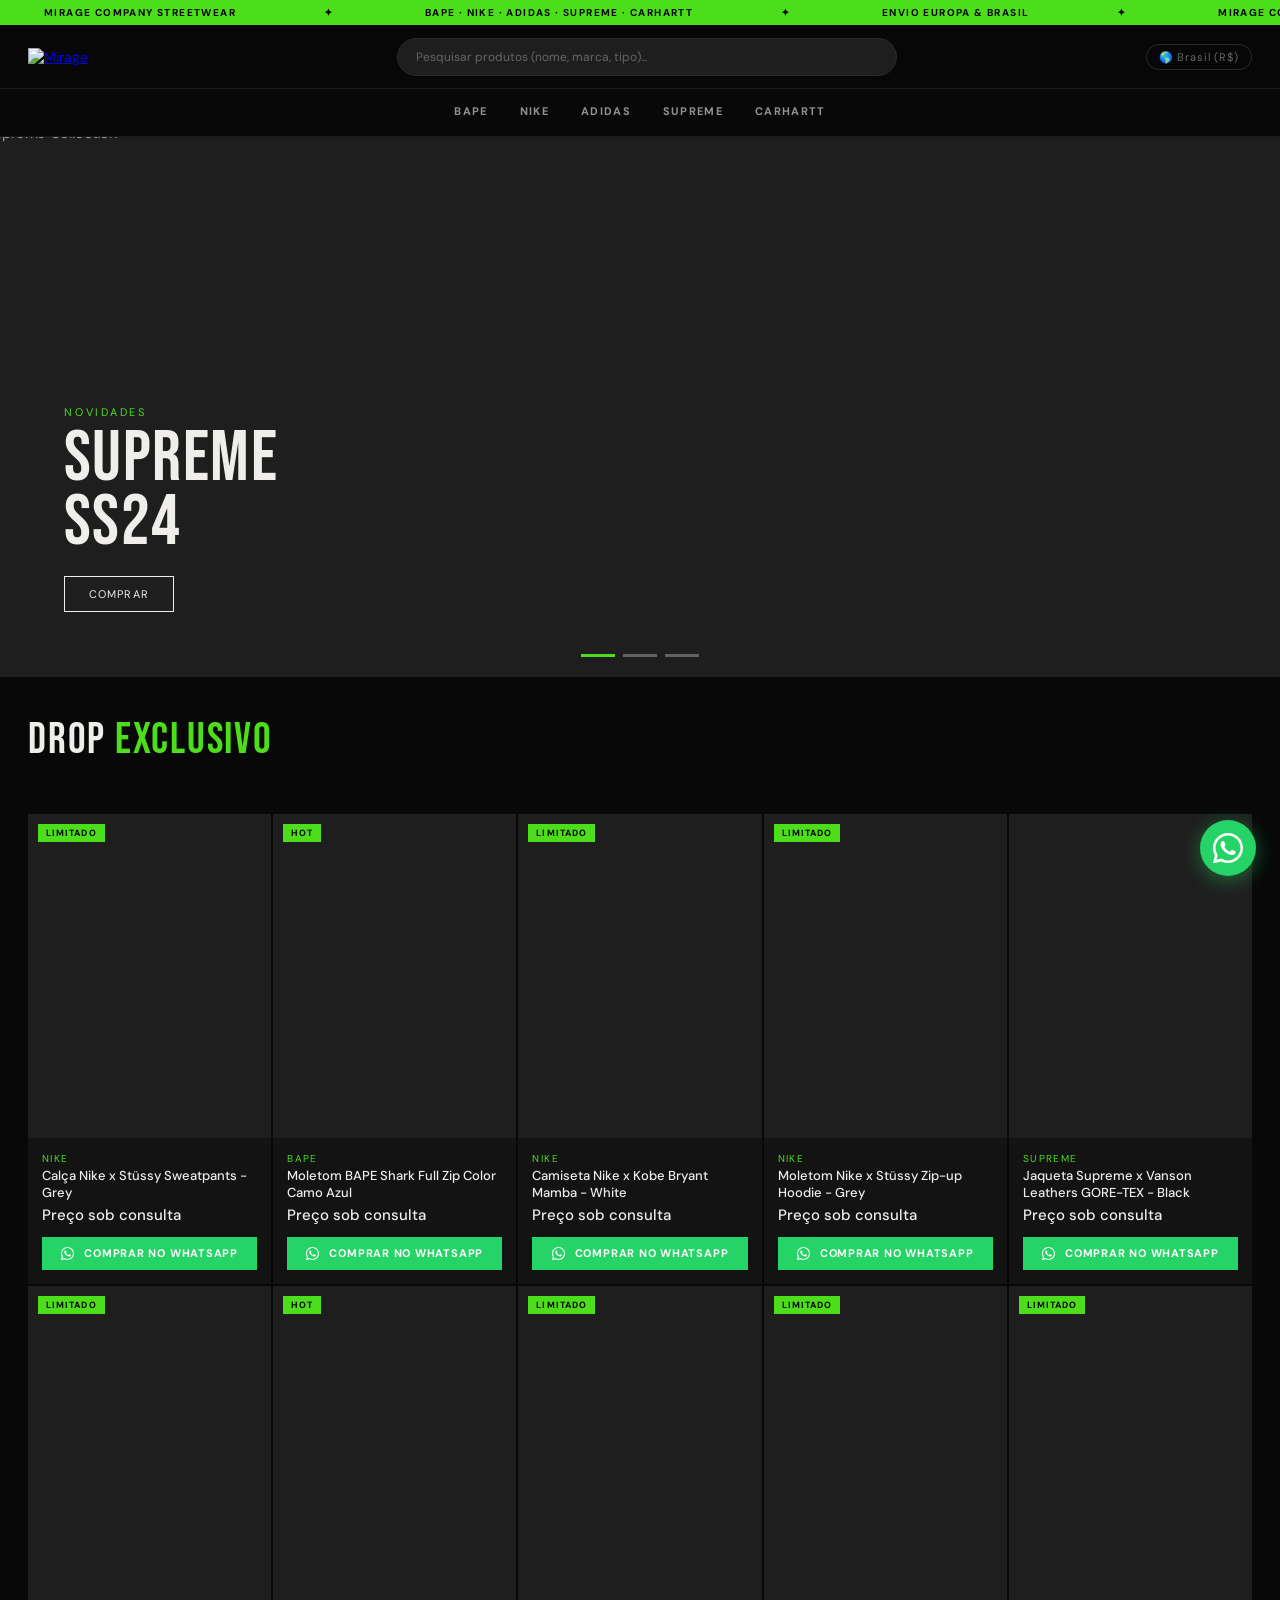
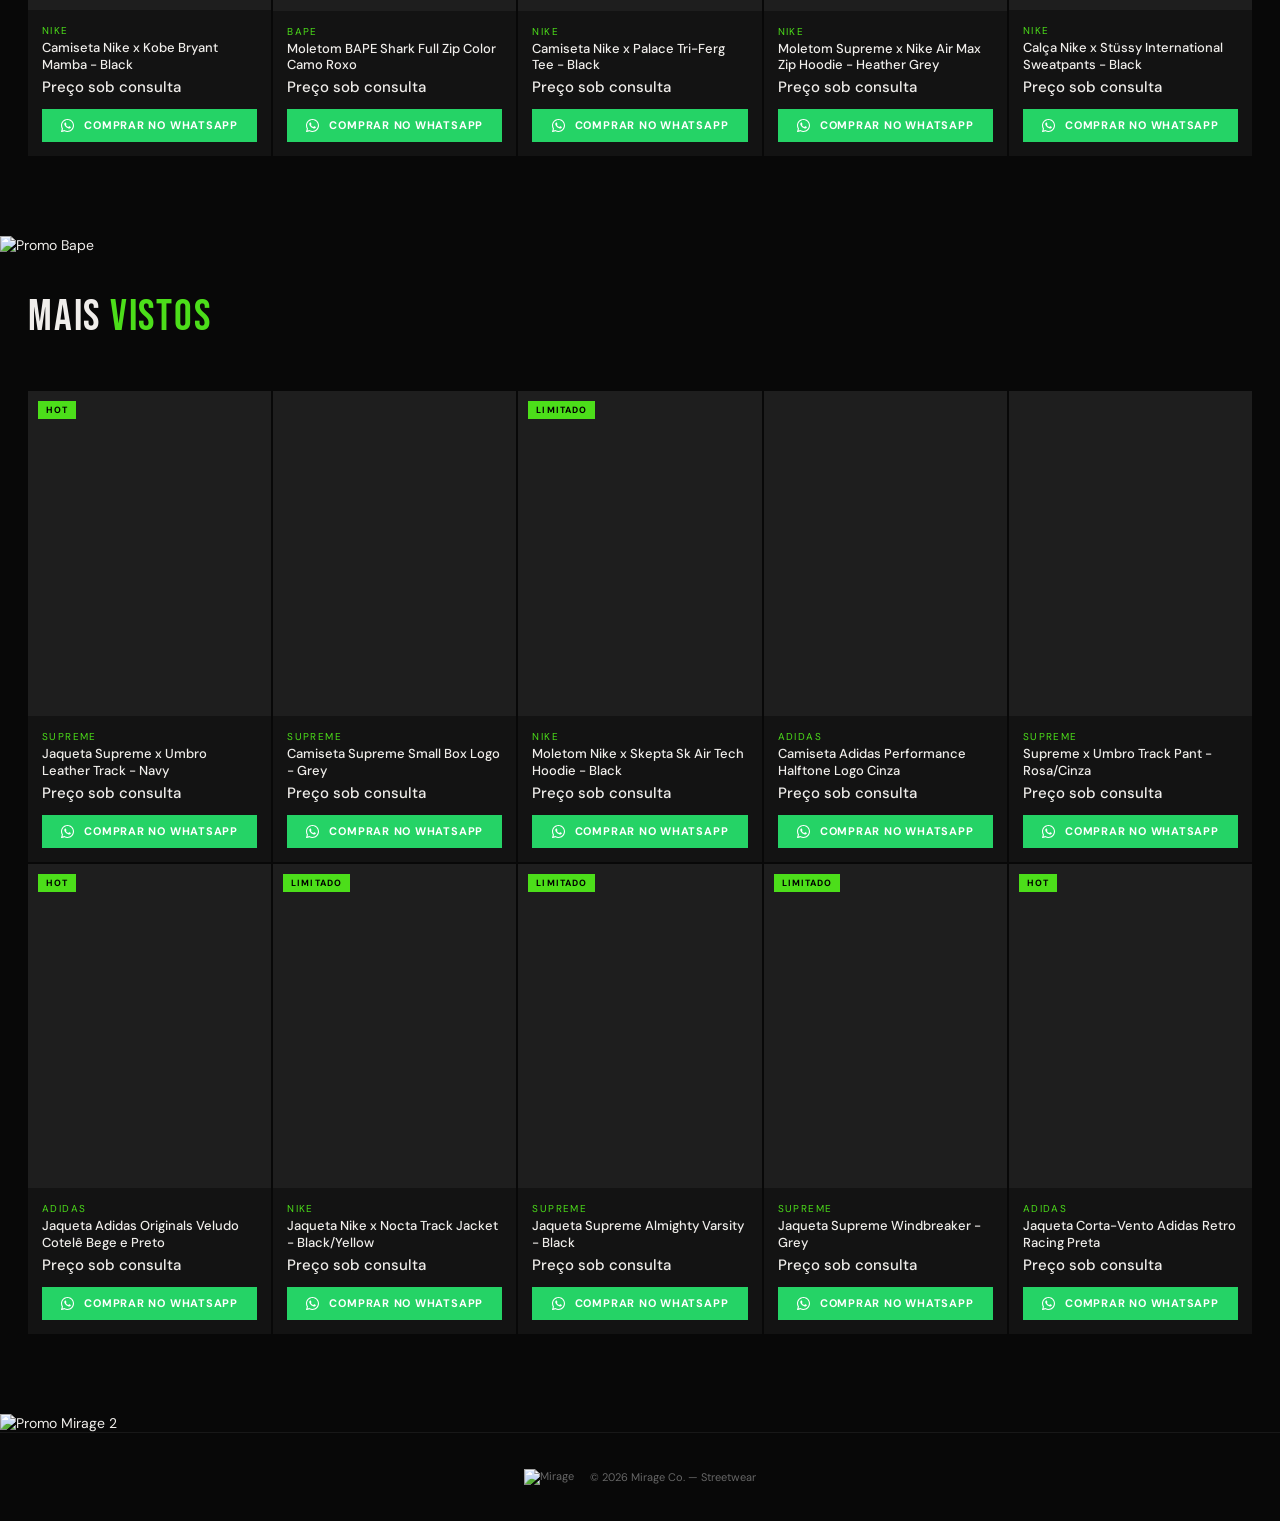
==== index.html @ eeefefd9 "Initial commit" ====
<!DOCTYPE html>
<html lang="pt-BR">

<head>
  <meta charset="UTF-8">
  <meta name="viewport" content="width=device-width, initial-scale=1.0">
  <title>Mirage Co. — Streetwear — Mirage Co.</title>
  <link rel="preconnect" href="https://fonts.googleapis.com">
  <link href="https://fonts.googleapis.com/css2?family=Bebas+Neue&family=DM+Sans:wght@300;400;500&display=swap"
    rel="stylesheet">
  <link rel="stylesheet" href="style.css">
</head>

<body class="home">
  <div class="ticker">
    <div class="ticker-inner">
      <span>MIRAGE COMPANY STREETWEAR</span><span>✦</span>
      <span>BAPE · NIKE · ADIDAS · SUPREME · CARHARTT</span><span>✦</span>
      <span>ENVIO EUROPA & BRASIL</span><span>✦</span>
      <span>MIRAGE COMPANY STREETWEAR</span><span>✦</span>
      <span>BAPE · NIKE · ADIDAS · SUPREME · CARHARTT</span><span>✦</span>
      <span>ENVIO EUROPA & BRASIL</span><span>✦</span>
    </div>
  </div>
  <nav>
    <div class="nav-left">
      <div class="brands-toggle-mobile" onclick="toggleBrandsDropdown(event)">
        <svg width="24" height="24" viewBox="0 0 24 24" fill="none" stroke="currentColor" stroke-width="2">
          <line x1="3" y1="12" x2="21" y2="12"></line>
          <line x1="3" y1="6" x2="21" y2="6"></line>
          <line x1="3" y1="18" x2="21" y2="18"></line>
        </svg>
      </div>
    </div>
    <a href="index.html" class="nav-logo-link"><img
        src="https://pub-9eb15062e53d4ad1a85362ac330e3002.r2.dev/logomirage.svg" class="logo-image"
        style="width: 120px; max-width: 100%;" alt="Mirage"></a>
    <div class="nav-search nav-search-desktop">
      <input type="text" class="nav-search-input" placeholder="Pesquisar produtos (nome, marca, tipo)..."
        oninput="handleSearch(this.value)">
    </div>
    <div class="nav-right">
      <button class="region-btn" onclick="toggleRegion()" id="regionBtn" data-eu="0">🌎 Brasil (R$)</button>
    </div>
  </nav>
  <div class="brand-bar">
    <div class="nav-search nav-search-mobile">
      <input type="text" class="nav-search-input" placeholder="Pesquisar produtos..."
        oninput="handleSearch(this.value)">
    </div>
    <ul class="brand-links brand-links-desktop">
      <li><a href="bape.html" class="">BAPE</a></li>
      <li><a href="nike.html" class="">NIKE</a></li>
      <li><a href="adidas.html" class="">ADIDAS</a></li>
      <li><a href="supreme.html" class="">SUPREME</a></li>
      <li><a href="carhartt.html" class="">CARHARTT</a></li>
    </ul>
  </div>
  <div class="brands-dropdown" id="brandsDropdown">
    <ul class="brand-links">
      <li><a href="bape.html" class="">BAPE</a></li>
      <li><a href="nike.html" class="">NIKE</a></li>
      <li><a href="adidas.html" class="">ADIDAS</a></li>
      <li><a href="supreme.html" class="">SUPREME</a></li>
      <li><a href="carhartt.html" class="">CARHARTT</a></li>
    </ul>
  </div>
  <div class="hero-slider" id="heroSlider">
    <div class="slide active" onclick="window.location='supreme.html'">
      <picture>
        <source media="(max-width: 768px)"
          srcset="https://pub-9eb15062e53d4ad1a85362ac330e3002.r2.dev/banner-hero-1-mobile.png">
        <img src="https://pub-9eb15062e53d4ad1a85362ac330e3002.r2.dev/banner-hero-1.png" alt="Supreme Collection"
          loading="eager">
      </picture>
      <div class="slide-content">
        <div class="slide-subtitle">NEW ARRIVALS</div>
        <div class="slide-title">SUPREME<br>SS24</div>
        <button class="slide-btn">SHOP NOW</button>
      </div>
    </div>
    <div class="slide" onclick="window.location='nike.html'">
      <picture>
        <source media="(max-width: 768px)"
          srcset="https://pub-9eb15062e53d4ad1a85362ac330e3002.r2.dev/banner-hero-2-mobile.png">
        <img src="https://pub-9eb15062e53d4ad1a85362ac330e3002.r2.dev/banner-hero-2.png" alt="Nike NOCTA"
          loading="lazy">
      </picture>
      <div class="slide-content">
        <div class="slide-subtitle">EXCLUSIVE COLLAB</div>
        <div class="slide-title">NIKE x<br>NOCTA</div>
        <button class="slide-btn">EXPLORE</button>
      </div>
    </div>
    <div class="slide">
      <picture>
        <source media="(max-width: 768px)"
          srcset="https://pub-9eb15062e53d4ad1a85362ac330e3002.r2.dev/banner%20mirage%20mobile.png">
        <img src="https://pub-9eb15062e53d4ad1a85362ac330e3002.r2.dev/banner%20mirage.png" alt="Mirage" loading="lazy"
          style="width:100%; height:100%; object-fit:cover;">
      </picture>
      <div class="slide-content" style="pointer-events:none;">
      </div>
    </div>

    <div class="slider-dots" id="sliderDots"></div>
  </div>
  <!-- 2. Primeira Seção de Produtos -->
  <div class="filter-section">
    <div class="section-title">DROP <span>EXCLUSIVO</span></div>
  </div>
  <div class="products-section">
    <div class="grid" id="grid-drop-exclusivo"></div>
  </div>
  <!-- 3. Banner Intercalado A (BAPE) -->
  <div class="promo-banner" onclick="window.location='bape.html'" style="cursor:pointer;">
    <picture>
      <source media="(max-width: 768px)"
        srcset="https://pub-9eb15062e53d4ad1a85362ac330e3002.r2.dev/banner-hero-3-mobile.png">
      <img src="https://pub-9eb15062e53d4ad1a85362ac330e3002.r2.dev/banner-hero-3.png" alt="Promo Bape"
        style="width:100%;">
    </picture>
  </div>
  <!-- 4. Segunda Seção de Produtos -->
  <div class="filter-section">
    <div class="section-title">MAIS <span>VISTOS</span></div>
  </div>
  <div class="products-section">
    <div class="grid" id="grid-mais-vistos"></div>
  </div>
  <!-- 5. Banner Intercalado B (MIRAGE) -->
  <div class="promo-banner">
    <picture>
      <source media="(max-width: 768px)"
        srcset="https://pub-9eb15062e53d4ad1a85362ac330e3002.r2.dev/banner%20mirage2%20mobile.png">
      <img src="https://pub-9eb15062e53d4ad1a85362ac330e3002.r2.dev/banner%20mirage2.png" alt="Promo Mirage 2"
        style="width:100%;">
    </picture>
  </div>
  <div class="overlay" id="overlay" onclick="closeModal(event)">
    <div class="modal">
      <button class="mcls" onclick="closeModal()">✕</button>
      <div class="modal-img-wrap">
        <button class="carousel-chevron left" id="chevronLeft" onclick="carouselStep(-1)">&#8249;</button>
        <div class="carousel-track" id="carouselTrack"></div>
        <button class="carousel-chevron right" id="chevronRight" onclick="carouselStep(1)">&#8250;</button>
        <div class="carousel-dots" id="carouselDots"></div>
      </div>
      <div class="modal-body">
        <div class="m-brand" id="mBrand"></div>
        <div class="m-name" id="mName"></div>
        <div class="m-type" id="mType"></div>
        <div class="m-price" id="mPrice"></div>
        <div class="m-price-alt" id="mPriceAlt"></div>
        <div class="m-label">Tamanho</div>
        <div class="sizes" id="mSizes"></div>
        <div class="m-desc" id="mDesc"></div>
        <button class="m-wpp" id="mWpp">
          <svg viewBox="0 0 24 24">
            <path
              d="M17.472 14.382c-.297-.149-1.758-.867-2.03-.967-.273-.099-.471-.148-.67.15-.197.297-.767.966-.94 1.164-.173.199-.347.223-.644.075-.297-.15-1.255-.463-2.39-1.475-.883-.788-1.48-1.761-1.653-2.059-.173-.297-.018-.458.13-.606.134-.133.298-.347.446-.52.149-.174.198-.298.298-.497.099-.198.05-.371-.025-.52-.075-.149-.669-1.612-.916-2.207-.242-.579-.487-.5-.669-.51-.173-.008-.371-.01-.57-.01-.198 0-.52.074-.792.372-.272.297-1.04 1.016-1.04 2.479 0 1.462 1.065 2.875 1.213 3.074.149.198 2.096 3.2 5.077 4.487.709.306 1.262.489 1.694.625.712.227 1.36.195 1.871.118.571-.085 1.758-.719 2.006-1.413.248-.694.248-1.289.173-1.413-.074-.124-.272-.198-.57-.347z" />
            <path
              d="M12 0C5.373 0 0 5.373 0 12c0 2.127.558 4.126 1.535 5.858L.057 23.633a.5.5 0 0 0 .61.61l5.775-1.478A11.95 11.95 0 0 0 12 24c6.627 0 12-5.373 12-12S18.627 0 12 0zm0 22a9.944 9.944 0 0 1-5.088-1.392l-.363-.216-3.763.963.982-3.637-.237-.376A9.944 9.944 0 0 1 2 12C2 6.477 6.477 2 12 2s10 4.477 10 10-4.477 10-10 10z" />
          </svg>
          Pedir pelo WhatsApp
        </button>
      </div>
    </div>
  </div>
  <footer>
    <a href="index.html"><img src="https://pub-9eb15062e53d4ad1a85362ac330e3002.r2.dev/logomirage.svg"
        class="logo-image" style="width: 120px; max-width: 100%;" alt="Mirage"></a>
    <div>© 2026 Mirage Co. — Streetwear</div>
  </footer>
  <script src="produtos.js"></script>
  <script src="loja.js"></script>
  <script src="animacoes.js"></script>
  <!-- Botão WhatsApp Flutuante -->
  <a class="wpp-float" href="https://wa.me/5551989912555" target="_blank" rel="noopener noreferrer"
    aria-label="Falar no WhatsApp">
    <svg viewBox="0 0 24 24" xmlns="http://www.w3.org/2000/svg">
      <path
        d="M17.472 14.382c-.297-.149-1.758-.867-2.03-.967-.273-.099-.471-.148-.67.15-.197.297-.767.966-.94 1.164-.173.199-.347.223-.644.075-.297-.15-1.255-.463-2.39-1.475-.883-.788-1.48-1.761-1.653-2.059-.173-.297-.018-.458.13-.606.134-.133.298-.347.446-.52.149-.174.198-.298.298-.497.099-.198.05-.371-.025-.52-.075-.149-.669-1.612-.916-2.207-.242-.579-.487-.5-.669-.51-.173-.008-.371-.01-.57-.01-.198 0-.52.074-.792.372-.272.297-1.04 1.016-1.04 2.479 0 1.462 1.065 2.875 1.213 3.074.149.198 2.096 3.2 5.077 4.487.709.306 1.262.489 1.694.625.712.227 1.36.195 1.871.118.571-.085 1.758-.719 2.006-1.413.248-.694.248-1.289.173-1.413-.074-.124-.272-.198-.57-.347z" />
      <path
        d="M12 0C5.373 0 0 5.373 0 12c0 2.127.558 4.126 1.535 5.858L.057 23.633a.5.5 0 0 0 .61.61l5.775-1.478A11.95 11.95 0 0 0 12 24c6.627 0 12-5.373 12-12S18.627 0 12 0zm0 22a9.944 9.944 0 0 1-5.088-1.392l-.363-.216-3.763.963.982-3.637-.237-.376A9.944 9.944 0 0 1 2 12C2 6.477 6.477 2 12 2s10 4.477 10 10-4.477 10-10 10z" />
    </svg>
  </a>
</body>

</html>
---- style.css ----
/* ─── RESET & VARS ─────────────────────────────────────────────────────────── */
:root {
  --black: #080808;
  --white: #f0eeeb;
  --accent: #4cde1a;
  --gray: #131313;
  --gray2: #1e1e1e;
  --gray3: #2a2a2a;
  --muted: #666;
  --radius: 2px;
  --font-d: 'Bebas Neue', sans-serif;
  --font-b: 'DM Sans', sans-serif;
  --transition: .2s ease;
}

*,
*::before,
*::after {
  margin: 0;
  padding: 0;
  box-sizing: border-box;
}

html {
  scroll-behavior: smooth;
}

body {
  background: var(--black);
  color: var(--white);
  font-family: var(--font-b);
  font-size: 14px;
  overflow-x: hidden;
}

/* ─── TICKER ────────────────────────────────────────────────────────────────── */
.ticker {
  background: var(--accent);
  color: #000;
  font-size: 10px;
  font-weight: 700;
  letter-spacing: .14em;
  text-transform: uppercase;
  padding: 6px 0;
  overflow: hidden;
  white-space: nowrap;
}

.ticker-inner {
  display: inline-block;
  animation: ticker 28s linear infinite;
}

.ticker-inner span {
  margin: 0 44px;
}

@keyframes ticker {
  from {
    transform: translateX(0);
  }

  to {
    transform: translateX(-50%);
  }
}

/* ─── NAV ───────────────────────────────────────────────────────────────────── */
nav {
  display: flex;
  align-items: center;
  justify-content: space-between;
  padding: 0 28px;
  height: 64px;
  border-bottom: 1px solid #1a1a1a;
  position: sticky;
  top: 0;
  background: rgba(8, 8, 8, .97);
  backdrop-filter: blur(10px);
  z-index: 100;
}

.nav-left {
  display: none;
}

.nav-right {
  display: flex;
  align-items: center;
  justify-content: flex-end;
}

.nav-logo-link {
  position: static;
  transform: none;
  display: flex;
}

.logo-svg {
  height: 36px;
  width: auto;
  cursor: pointer;
}

/* Update nav to hold search */
.nav-search-desktop {
  flex: 1;
  max-width: 500px;
  margin: 0 40px;
}

.nav-search-mobile {
  display: none;
}

.nav-search-input {
  width: 100%;
  background: var(--gray2);
  border: 1px solid #2a2a2a;
  color: var(--white);
  font-family: var(--font-b);
  font-size: 12px;
  padding: 10px 18px;
  border-radius: 20px;
  outline: none;
  transition: border-color var(--transition);
}

.nav-search-input:focus {
  border-color: var(--accent);
}

.nav-search-input::placeholder {
  color: var(--muted);
}

/* Brand bar */
.brand-bar {
  background: var(--black);
  padding: 12px 28px;
  display: flex;
  justify-content: center;
  border-bottom: 1px solid #1a1a1a;
  position: relative;
  z-index: 90;
}

.brands-toggle-mobile {
  display: none;
}

.brand-links-desktop {
  display: flex;
}

.brands-dropdown {
  display: none !important;
}

.brand-links {
  display: flex;
  gap: 32px;
  list-style: none;
  overflow-x: auto;
}

.brand-links::-webkit-scrollbar {
  display: none;
}

.brand-links {
  -ms-overflow-style: none;
  scrollbar-width: none;
}

.brand-links a {
  color: var(--white);
  text-decoration: none;
  font-size: 11px;
  font-weight: 700;
  letter-spacing: .12em;
  text-transform: uppercase;
  transition: all var(--transition);
  position: relative;
  padding-bottom: 6px;
  display: inline-block;
}

.brand-links a::after {
  content: '';
  position: absolute;
  bottom: 0;
  left: 0;
  width: 0;
  height: 2px;
  background: var(--accent);
  transition: width .3s ease;
}

.brand-links a:hover,
.brand-links a.active {
  opacity: 1;
  color: var(--accent);
}

.brand-links a:hover::after,
.brand-links a.active::after {
  width: 100%;
}

.brand-links a:not(.active) {
  opacity: 0.6;
}

.region-btn {
  font-size: 11px;
  letter-spacing: .08em;
  padding: 5px 12px;
  border: 1px solid #2a2a2a;
  border-radius: 20px;
  color: var(--muted);
  cursor: pointer;
  background: transparent;
  transition: all var(--transition);
  font-family: var(--font-b);
  white-space: nowrap;
  flex-shrink: 0;
}

.region-btn:hover {
  border-color: var(--accent);
  color: var(--accent);
}

/* ─── HERO BANNERS & SLIDER ─────────────────────────────────────────────────── */
.hero-slider {
  position: relative;
  width: 100%;
  height: 60vh;
  min-height: 500px;
  max-height: 700px;
  overflow: hidden;
  background: var(--gray2);
  transition: max-height 0.4s ease, min-height 0.4s ease, opacity 0.4s ease;
}

/* Hero oculto quando há busca ativa no mobile */
.hero-slider.search-hidden {
  max-height: 0 !important;
  min-height: 0 !important;
  opacity: 0;
  pointer-events: none;
}

.promo-strip {
  transition: max-height 0.4s ease, opacity 0.4s ease, margin 0.4s ease;
}

.promo-strip.search-hidden {
  max-height: 0 !important;
  overflow: hidden;
  opacity: 0;
  pointer-events: none;
  margin: 0;
}

.slide {
  position: absolute;
  top: 0;
  left: 0;
  width: 100%;
  height: 100%;
  opacity: 0;
  visibility: hidden;
  transition: opacity 0.8s ease, visibility 0.8s;
  cursor: pointer;
}

.slide.active {
  opacity: 1;
  visibility: visible;
}

.slide img {
  width: 100%;
  height: 100%;
  object-fit: cover;
  object-position: center;
  display: block;
  filter: brightness(0.65);
  transition: transform 6s linear;
}

.slide.active img {
  transform: scale(1.05);
}

.slide-content {
  position: absolute;
  bottom: 12%;
  left: 5%;
  pointer-events: none;
}

.slide-subtitle {
  font-size: 11px;
  letter-spacing: 0.25em;
  color: var(--accent);
  margin-bottom: 8px;
  text-transform: uppercase;
  transform: translateY(20px);
  opacity: 0;
}

.slide.active .slide-subtitle {
  animation: slideContentUp 0.6s ease forwards 0.3s;
}

.slide-title {
  font-family: var(--font-d);
  font-size: 72px;
  line-height: 0.9;
  letter-spacing: 0.02em;
  margin-bottom: 20px;
  transform: translateY(20px);
  opacity: 0;
}

.slide.active .slide-title {
  animation: slideContentUp 0.6s ease forwards 0.5s;
}

.slide-btn {
  background: transparent;
  color: var(--white);
  border: 1px solid var(--white);
  padding: 10px 24px;
  font-family: var(--font-b);
  font-size: 11px;
  letter-spacing: 0.1em;
  text-transform: uppercase;
  pointer-events: auto;
  cursor: pointer;
  transition: all 0.3s;
  transform: translateY(20px);
  opacity: 0;
}

.slide-btn:hover {
  background: var(--white);
  color: var(--black);
}

.slide.active .slide-btn {
  animation: slideContentUp 0.6s ease forwards 0.7s;
}

@keyframes slideContentUp {
  to {
    transform: translateY(0);
    opacity: 1;
  }
}

.slider-dots {
  position: absolute;
  bottom: 20px;
  left: 50%;
  transform: translateX(-50%);
  display: flex;
  gap: 8px;
  z-index: 10;
}

.dot {
  width: 34px;
  height: 3px;
  background: rgba(255, 255, 255, 0.3);
  cursor: pointer;
  transition: background 0.3s ease;
}

.dot:hover {
  background: rgba(255, 255, 255, 0.6);
}

.dot.active {
  background: var(--accent);
}

.promo-strip {
  display: grid;
  grid-template-columns: 1fr 1fr;
  gap: 2px;
  margin: 2px 0;
}

.promo-card {
  position: relative;
  overflow: hidden;
  cursor: pointer;
  height: 250px;
}

.promo-card picture {
  display: block;
  width: 100%;
  height: 100%;
}

.promo-card img {
  width: 100%;
  height: 100%;
  object-fit: cover;
  object-position: center;
  display: block;
  transition: transform .6s ease, filter .6s ease;
  filter: brightness(.7);
}

.promo-card:hover img {
  transform: scale(1.04);
  filter: brightness(.4);
}

.promo-text {
  position: absolute;
  top: 50%;
  left: 50%;
  transform: translate(-50%, -50%);
  font-family: var(--font-d);
  font-size: 32px;
  letter-spacing: .06em;
  color: var(--white);
  pointer-events: none;
  opacity: 0;
  transition: opacity .4s ease, transform .4s ease;
}

.promo-card:hover .promo-text {
  opacity: 1;
  transform: translate(-50%, -50%) scale(1.05);
}

/* ─── FILTERS ───────────────────────────────────────────────────────────────── */
.filter-section {
  padding: 36px 28px 16px;
}

.section-title {
  font-family: var(--font-d);
  font-size: 44px;
  letter-spacing: .04em;
  margin-bottom: 20px;
}

.section-title span {
  color: var(--accent);
}

.filters {
  display: flex;
  flex-wrap: wrap;
  gap: 6px;
}

.fg-label {
  font-size: 9px;
  letter-spacing: .14em;
  text-transform: uppercase;
  color: #444;
  width: 100%;
  margin-bottom: 2px;
  margin-top: 12px;
}

.fb {
  padding: 6px 14px;
  border: 1px solid #222;
  background: transparent;
  color: var(--muted);
  font-family: var(--font-b);
  font-size: 11px;
  letter-spacing: .07em;
  cursor: pointer;
  transition: all .18s;
  text-transform: uppercase;
}

.fb:hover {
  border-color: #444;
  color: var(--white);
}

.fb.active {
  background: var(--accent);
  border-color: var(--accent);
  color: #000;
  font-weight: 700;
}

/* ─── PRODUCT GRID ──────────────────────────────────────────────────────────── */
.products-section {
  padding: 12px 28px 80px;
}

.ph {
  display: flex;
  align-items: center;
  justify-content: space-between;
  margin-bottom: 16px;
}

.pcount {
  font-size: 11px;
  color: var(--muted);
  letter-spacing: .06em;
}

.grid {
  display: grid;
  grid-template-columns: repeat(5, 1fr);
  gap: 2px;
}

@media (max-width: 1100px) {
  .grid {
    grid-template-columns: repeat(4, 1fr);
  }
}

@media (max-width: 900px) {
  .grid {
    grid-template-columns: repeat(3, 1fr);
  }
}

.card {
  background: var(--gray);
  cursor: pointer;
  position: relative;
  overflow: hidden;
  display: flex;
  flex-direction: column;
  height: 100%;
  transition: transform .25s ease, box-shadow .25s ease;
}

.card:hover {
  transform: translateY(-4px);
  box-shadow: 0 12px 32px rgba(0, 0, 0, .5);
}

.card-img {
  aspect-ratio: 3/4;
  overflow: hidden;
  background: var(--gray2);
}

.card-img img {
  width: 100%;
  height: 100%;
  object-fit: cover;
  object-position: center top;
  transition: transform .5s ease;
  display: block;
}

.card:hover .card-img img {
  transform: scale(1.06);
}

.card-badge {
  position: absolute;
  top: 10px;
  left: 10px;
  background: var(--accent);
  color: #000;
  font-size: 9px;
  font-weight: 700;
  letter-spacing: .12em;
  text-transform: uppercase;
  padding: 3px 8px;
}

.card-info {
  padding: 14px;
  flex: 1;
  display: flex;
  flex-direction: column;
}

.card-brand {
  font-size: 10px;
  letter-spacing: .14em;
  text-transform: uppercase;
  color: var(--accent);
  margin-bottom: 3px;
}

.card-name {
  font-size: 13px;
  font-weight: 500;
  margin-bottom: 3px;
  line-height: 1.3;
}

.card-type {
  font-size: 11px;
  color: var(--muted);
  margin-bottom: 11px;
}

.card-footer {
  display: flex;
  flex-direction: column;
  align-items: stretch;
  gap: 12px;
  margin-top: auto;
}

.card-price {
  align-self: flex-start;
  font-size: 15px;
  font-weight: 500;
  white-space: nowrap;
}

.wpp-btn {
  display: flex;
  align-items: center;
  justify-content: center;
  gap: 5px;
  background: #25D366;
  color: #fff;
  border: none;
  font-family: var(--font-b);
  font-size: 11px;
  font-weight: 700;
  letter-spacing: .07em;
  padding: 10px 12px;
  cursor: pointer;
  transition: background .18s, transform .18s;
  text-transform: uppercase;
  white-space: normal;
  text-align: center;
  line-height: 1.2;
  width: 100%;
}

.wpp-btn:hover {
  background: #1db954;
  transform: scale(1.04);
}

.wpp-btn svg {
  width: 13px;
  height: 13px;
  fill: #fff;
  flex-shrink: 0;
}

/* ─── MODAL ────────────────────────────────────────────────────────────────── */
.overlay {
  position: fixed !important;
  inset: 0 !important;
  background: rgba(0, 0, 0, 0.72);
  z-index: 9999 !important;
  display: none;
  align-items: center;
  justify-content: center;
  padding: 20px;
  backdrop-filter: blur(10px);
}

.overlay.open {
  display: flex !important;
}

.modal {
  background: var(--gray);
  width: 100%;
  max-width: 850px;
  max-height: 90vh;
  display: grid;
  grid-template-columns: 1fr 1fr;
  position: relative;
  border: 1px solid #333;
  overflow: hidden;
}

.mcls {
  position: absolute;
  top: 14px;
  right: 14px;
  background: #222;
  border: none;
  color: var(--white);
  width: 30px;
  height: 30px;
  font-size: 15px;
  cursor: pointer;
  z-index: 10;
  display: flex;
  align-items: center;
  justify-content: center;
  transition: background var(--transition);
  border-radius: 50%;
}

.mcls:hover {
  background: #444;
}

/* ─── CARROSSEL DO MODAL ────────────────────────────────────────────────── */
.modal-img-wrap {
  background: #fff;
  position: relative;
  flex-shrink: 0;
  overflow: hidden;
  display: flex;
  flex-direction: column;
}

.carousel-track {
  display: flex;
  overflow-x: scroll;
  scroll-snap-type: x mandatory;
  -webkit-overflow-scrolling: touch;
  scrollbar-width: none;
  scroll-behavior: smooth;
  flex: 1;
}

.carousel-track::-webkit-scrollbar { display: none; }

.carousel-slide {
  flex: 0 0 100%;
  scroll-snap-align: center;
  height: 100%;
  width: 100%;
  min-height: 340px;
}

.carousel-slide img {
  width: 100%;
  height: 100%;
  object-fit: contain !important;
  object-position: center;
  background: #fff;
  display: block;
}

.carousel-chevron {
  position: absolute;
  top: 50%;
  transform: translateY(-50%);
  z-index: 10;
  background: rgba(0, 0, 0, 0.3);
  border: 1px solid rgba(255, 255, 255, 0.08);
  color: rgba(255, 255, 255, 0.7);
  font-size: 20px;
  width: 32px;
  height: 32px;
  border-radius: 50%;
  cursor: pointer;
  display: flex;
  align-items: center;
  justify-content: center;
  transition: opacity 0.2s, background 0.2s;
  padding: 0;
  opacity: 0;
}

.modal-img-wrap:hover .carousel-chevron {
  opacity: 1;
}

.carousel-chevron:hover {
  background: rgba(0, 0, 0, 0.6);
  color: #fff;
}

.carousel-chevron.left  { left: 10px; }
.carousel-chevron.right { right: 10px; }

.carousel-dots {
  position: absolute;
  bottom: 8px;
  left: 50%;
  transform: translateX(-50%);
  display: flex;
  gap: 5px;
  z-index: 10;
}

.carousel-dot {
  width: 6px;
  height: 6px;
  border-radius: 50%;
  background: rgba(0, 0, 0, 0.3);
  cursor: pointer;
  transition: background 0.2s, transform 0.2s;
  border: none;
  padding: 0;
}

.carousel-dot.active {
  background: var(--black);
  transform: scale(1.3);
}

/* ─── MODAL BODY ─────────────────────────────────────────────────────────── */
.modal-body {
  padding: 28px 24px;
  display: flex;
  flex-direction: column;
  overflow-y: auto;
  max-height: 90vh;
}

.m-brand {
  font-size: 10px;
  letter-spacing: .16em;
  text-transform: uppercase;
  color: var(--accent);
  margin-bottom: 6px;
}

.m-name {
  font-family: var(--font-d);
  font-size: 36px;
  line-height: .95;
  margin-bottom: 6px;
  letter-spacing: .02em;
}

.m-type {
  font-size: 11px;
  color: var(--muted);
  margin-bottom: 18px;
}

.m-price {
  font-size: 28px;
  font-weight: 500;
  margin-bottom: 3px;
}

.m-price-alt {
  font-size: 12px;
  color: var(--muted);
  margin-bottom: 22px;
}

.m-label {
  font-size: 9px;
  letter-spacing: .14em;
  text-transform: uppercase;
  color: #444;
  margin-bottom: 8px;
}

.sizes {
  display: flex;
  flex-wrap: wrap;
  gap: 7px;
  margin-bottom: 22px;
}

.sz {
  min-width: 42px;
  padding: 7px 10px;
  border: 1px solid #2a2a2a;
  background: transparent;
  color: var(--white);
  font-family: var(--font-b);
  font-size: 12px;
  font-weight: 500;
  cursor: pointer;
  transition: all .18s;
  text-align: center;
}

.sz:hover {
  border-color: var(--accent);
}

.sz.sel {
  background: var(--accent);
  border-color: var(--accent);
  color: #000;
}

.m-desc {
  font-size: 13px;
  color: var(--muted);
  line-height: 1.65;
  margin-bottom: 24px;
  flex: 1;
}

.m-wpp {
  display: flex;
  align-items: center;
  justify-content: center;
  gap: 10px;
  background: #25D366;
  color: #fff;
  border: none;
  font-family: var(--font-b);
  font-size: 12px;
  font-weight: 700;
  letter-spacing: .1em;
  padding: 15px;
  cursor: pointer;
  transition: background .18s;
  text-transform: uppercase;
  width: 100%;
  margin-top: auto;
}

.m-wpp:hover {
  background: #1db954;
}

.m-wpp svg {
  width: 17px;
  height: 17px;
  fill: #fff;
}

/* Permitir copiar texto */
.m-name,
.m-desc,
.m-price,
.card-name {
  user-select: text !important;
  -webkit-user-select: text !important;
  cursor: text;
}

/* ── MODAL MOBILE ── */
@media (max-width: 768px) {
  .overlay {
    padding: 0;
    align-items: flex-end; /* Mantém o efeito de subir de baixo */
  }

  .modal {
    grid-template-columns: 1fr;
    max-height: 90vh;
    width: 100%;
    display: flex;
    flex-direction: column;
    border-radius: 20px 20px 0 0;
    animation: slideUp 0.35s cubic-bezier(0, 0, 0.2, 1);
  }

  .modal-img-wrap {
    height: 40vh;
    min-height: 260px;
    max-height: 420px;
    display: flex;
  }
  
  .carousel-track {
    display: flex;
    height: 100%;
  }
  
  .carousel-slide {
    flex: 0 0 100%;
    height: 100%;
    display: flex;
    align-items: center;
    justify-content: center;
  }
  
  .carousel-slide img {
    max-width: 100%;
    max-height: 100%;
    width: auto;
    height: auto;
    object-fit: contain;
  }
  
  /* Deixar os chevrons (setas) sempre visíveis no mobile */
  .carousel-chevron {
    opacity: 1 !important;
    background: rgba(0, 0, 0, 0.5);
    width: 40px;
    height: 40px;
  }
  
  .carousel-chevron.left { left: 5px; }
  .carousel-chevron.right { right: 5px; }

  .modal-body {
    flex: 1;
    overflow-y: auto;
    padding: 20px 16px;
  }

  .m-name {
    font-size: 26px; /* Ajuste para o Bebas Neue não gritar no mobile */
    line-height: 1;
  }

  .m-price {
    font-size: 20px;
  }

  .m-wpp {
    position: sticky;
    bottom: 0;
    flex-shrink: 0;
    padding: 16px;
    margin-top: 16px;
  }
}

@keyframes slideUp {
  from { transform: translateY(100%); }
  to   { transform: translateY(0); }
}

/* ─── EMPTY STATE ───────────────────────────────────────────────────────────── */
.empty {
  grid-column: 1/-1;
  padding: 70px 0;
  text-align: center;
  color: var(--muted);
}

.empty big {
  font-family: var(--font-d);
  font-size: 64px;
  display: block;
  opacity: .08;
  margin-bottom: 12px;
}

/* ─── FOOTER ────────────────────────────────────────────────────────────────── */
footer {
  border-top: 1px solid #181818;
  padding: 36px 28px;
  display: flex;
  align-items: center;
  justify-content: center;
  gap: 16px;
  color: var(--muted);
  font-size: 11px;
}

footer a {
  color: var(--muted);
  text-decoration: none;
  transition: color var(--transition);
}

footer a:hover {
  color: var(--white);
}

.footer-logo {
  height: 28px;
}

/* ─── PAGE ENTER ANIMATION ──────────────────────────────────────────────────── */
.page-enter {
  animation: pageIn .4s ease both;
}

@keyframes pageIn {
  from {
    opacity: 0;
  }

  to {
    opacity: 1;
  }
}

/* ─── CARD STAGGER ──────────────────────────────────────────────────────────── */
.card {
  animation: cardIn .35s ease both;
}

@keyframes cardIn {
  from {
    opacity: 0;
    transform: translateY(20px);
  }

  to {
    opacity: 1;
    transform: translateY(0);
  }
}

/* ─── WHATSAPP FLOATING BUTTON ──────────────────────────────────────────────── */
.wpp-float {
  position: fixed;
  bottom: 24px;
  right: 24px;
  z-index: 8888;
  width: 56px;
  height: 56px;
  background: #25D366;
  border-radius: 50%;
  display: flex;
  align-items: center;
  justify-content: center;
  box-shadow: 0 4px 20px rgba(37, 211, 102, 0.45);
  cursor: pointer;
  text-decoration: none;
  transition: transform 0.2s ease, background 0.2s ease, box-shadow 0.2s ease;
  animation: wppPulse 3s ease-in-out infinite;
}

.wpp-float:hover {
  background: #1db954;
  transform: scale(1.1);
  box-shadow: 0 6px 28px rgba(37, 211, 102, 0.6);
  animation: none;
}

.wpp-float svg {
  width: 30px;
  height: 30px;
  fill: #fff;
}

@keyframes wppPulse {
  0%, 100% {
    box-shadow: 0 4px 20px rgba(37, 211, 102, 0.45);
  }
  50% {
    box-shadow: 0 4px 32px rgba(37, 211, 102, 0.75), 0 0 0 8px rgba(37, 211, 102, 0.1);
  }
}

/* ─── RESPONSIVE ────────────────────────────────────────────────────────────── */
@media (max-width: 768px) {
  nav {
    height: 72px;
    padding: 0 16px;
    position: relative;
  }

  .nav-left {
    display: flex;
    flex: 1;
    align-items: center;
  }

  .nav-right {
    flex: 1;
    display: flex;
    align-items: center;
    justify-content: flex-end;
  }

  .nav-logo-link {
    position: absolute;
    left: 50%;
    transform: translateX(-50%);
    display: flex;
  }

  .logo-svg {
    height: 44px;
  }

  .brands-toggle-mobile {
    display: flex;
    align-items: center;
    color: var(--white);
    cursor: pointer;
  }

  .nav-search-desktop {
    display: none !important;
  }

  .nav-search-mobile {
    display: block !important;
    flex: 1;
    width: 100%;
  }

  .brand-bar {
    padding: 10px 16px;
    display: flex;
    align-items: center;
    justify-content: center;
  }

  .brand-links-desktop {
    display: none;
  }

  .brands-dropdown {
    display: none !important;
    position: absolute;
    top: 60px;
    left: 16px;
    width: 220px;
    background: var(--gray2);
    padding: 8px 0;
    z-index: 1000;
    border: 1px solid var(--gray3);
    border-radius: 8px;
    box-shadow: 0 8px 24px rgba(0, 0, 0, 0.7);
  }

  .brands-dropdown.open {
    display: block !important;
    animation: popIn 0.2s ease forwards;
  }

  @keyframes popIn {
    from {
      opacity: 0;
      transform: translateY(-10px);
    }

    to {
      opacity: 1;
      transform: translateY(0);
    }
  }

  .brands-dropdown .brand-links {
    display: flex !important;
    flex-direction: column;
    padding: 0;
    margin: 0;
    gap: 0;
  }

  .brands-dropdown .brand-links li {
    width: 100%;
    text-align: left;
  }

  .brands-dropdown .brand-links li a {
    display: block;
    padding: 12px 20px;
    color: var(--white);
    text-decoration: none;
    font-size: 15px;
    font-weight: 500;
    border-bottom: 1px solid var(--gray);
    transition: background 0.2s;
  }

  .brands-dropdown .brand-links li:last-child a {
    border-bottom: none;
  }

  .brands-dropdown .brand-links li a:active,
  .brands-dropdown .brand-links li a:focus {
    background: var(--gray3);
  }

  .hero {
    max-height: 300px;
  }

  .hero img {
    max-height: 300px;
  }

  .promo-card img {
    height: 180px;
  }

  .promo-strip {
    grid-template-columns: 1fr;
  }

  .grid {
    grid-template-columns: 1fr;
  }

  .section-title {
    font-size: 32px;
  }

  /* Floating button smaller on mobile */
  .wpp-float {
    bottom: 16px;
    right: 16px;
    width: 50px;
    height: 50px;
  }

  .wpp-float svg {
    width: 26px;
    height: 26px;
  }
}

  /* ── MODAL MOBILE ── */
  @media (max-width: 768px) {

    .overlay {
      padding: 0;
      align-items: flex-end;
    }
  
    .modal {
      width: 100%;
      max-height: 92vh;
      display: flex;
      flex-direction: column;
      border-radius: 16px 16px 0 0;
      overflow: hidden;
    }
  
    .modal-img-wrap {
      height: 40vh;
    }
  
    .carousel-track {
      height: 100%;
    }
  
    .carousel-slide {
      flex: 0 0 100%;
      height: 100%;
    }
  
    .carousel-slide img {
      width: 100%;
      height: 100%;
      object-fit: contain;
      object-position: center;
      background: #fff;
    }
  
    .carousel-chevron {
      opacity: 1;
      width: 28px;
      height: 28px;
      font-size: 16px;
    }
  
    .modal-body {
      flex: 1;
      overflow-y: auto;
      padding: 18px 16px 32px;
    }
  
    .m-wpp {
      position: sticky;
      bottom: max(16px, env(safe-area-inset-bottom));
      border-radius: 6px;
      margin-top: 16px;
    }

  /* ── NAV ── */
  nav {
    padding: 0 16px;
  }

  .logo-svg {
    height: 38px;
  }

  .filter-section,
  .products-section {
    padding-left: 16px;
    padding-right: 16px;
  }

  .card-footer {
    gap: 8px;
  }

  .wpp-btn {
    font-size: 9px;
    padding: 8px 6px;
    letter-spacing: .02em;
    gap: 4px;
    white-space: normal;
    text-align: center;
    line-height: 1.2;
  }
}

/* Esconde o conteúdo extra do slider em páginas de marca única */
body:not(.home) .slider-dots {
  display: none !important;
}

body:not(.home) .slide-content {
  pointer-events: auto;
}
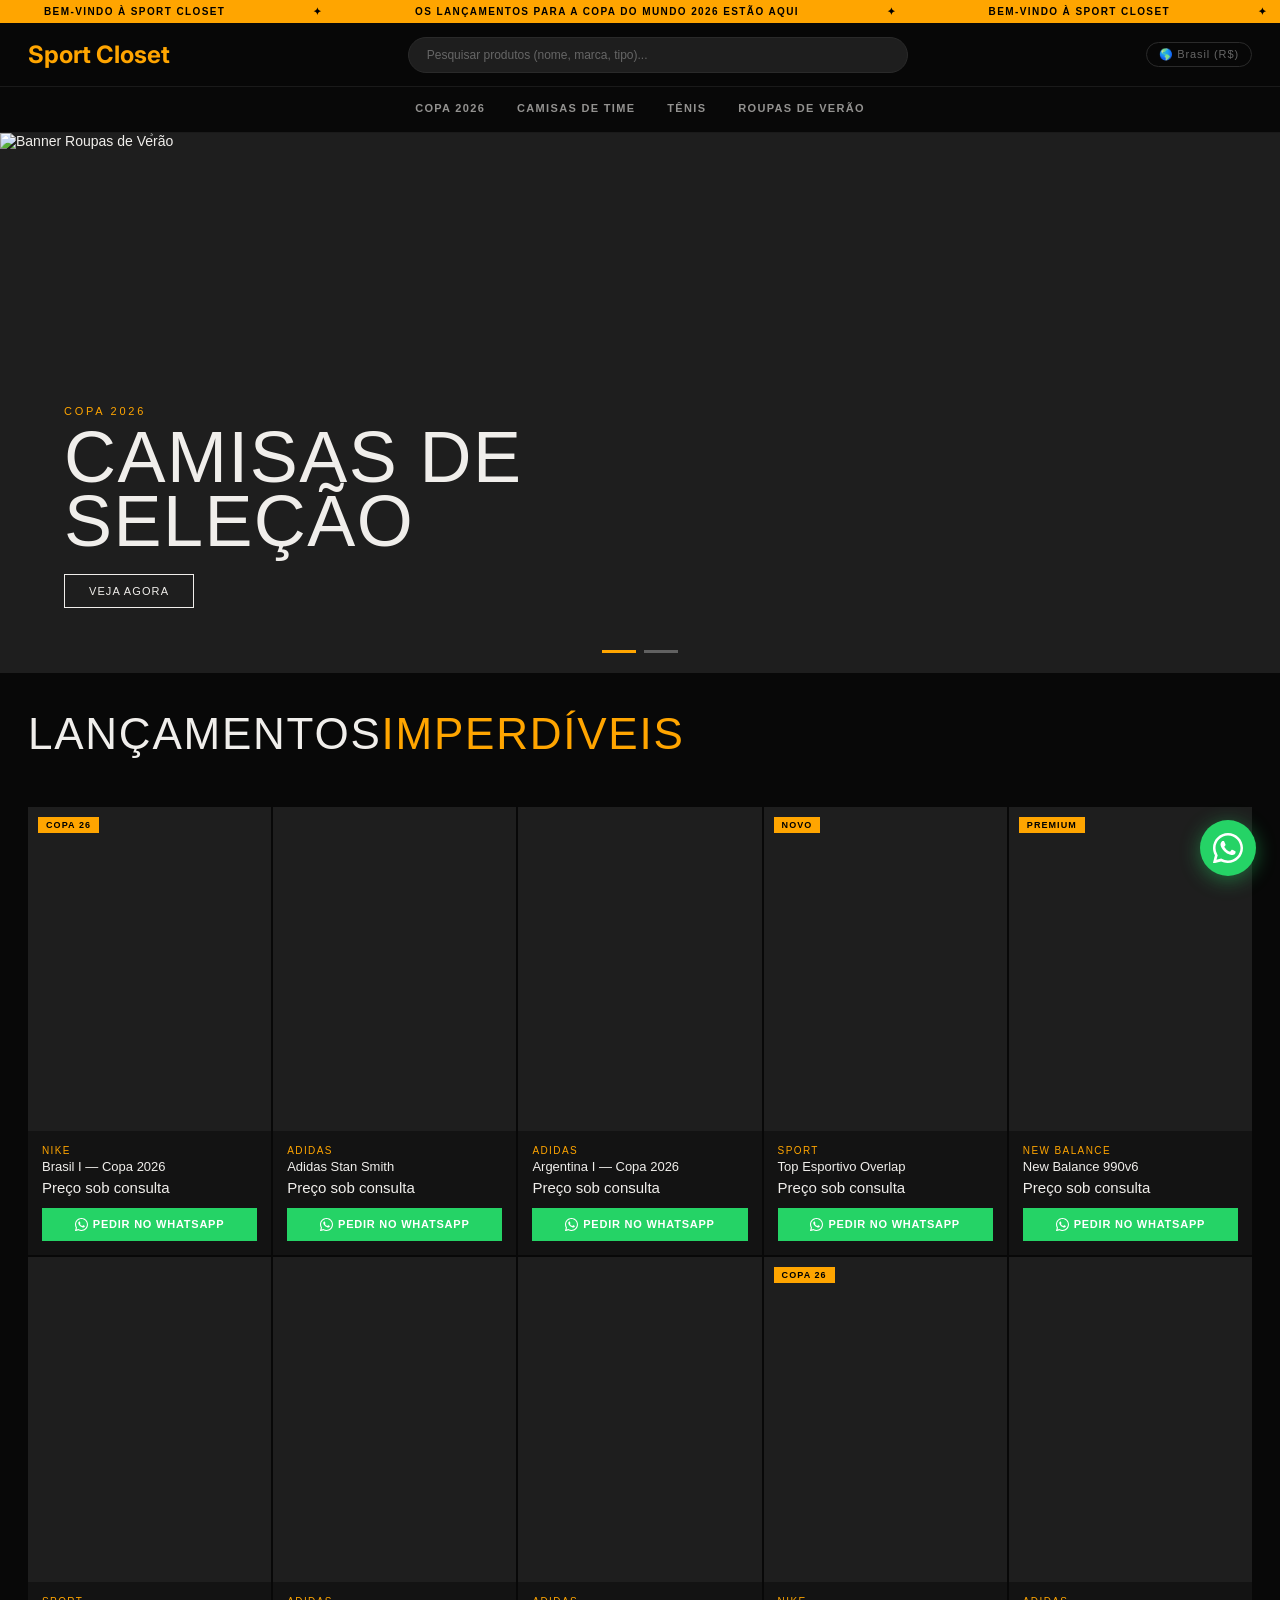
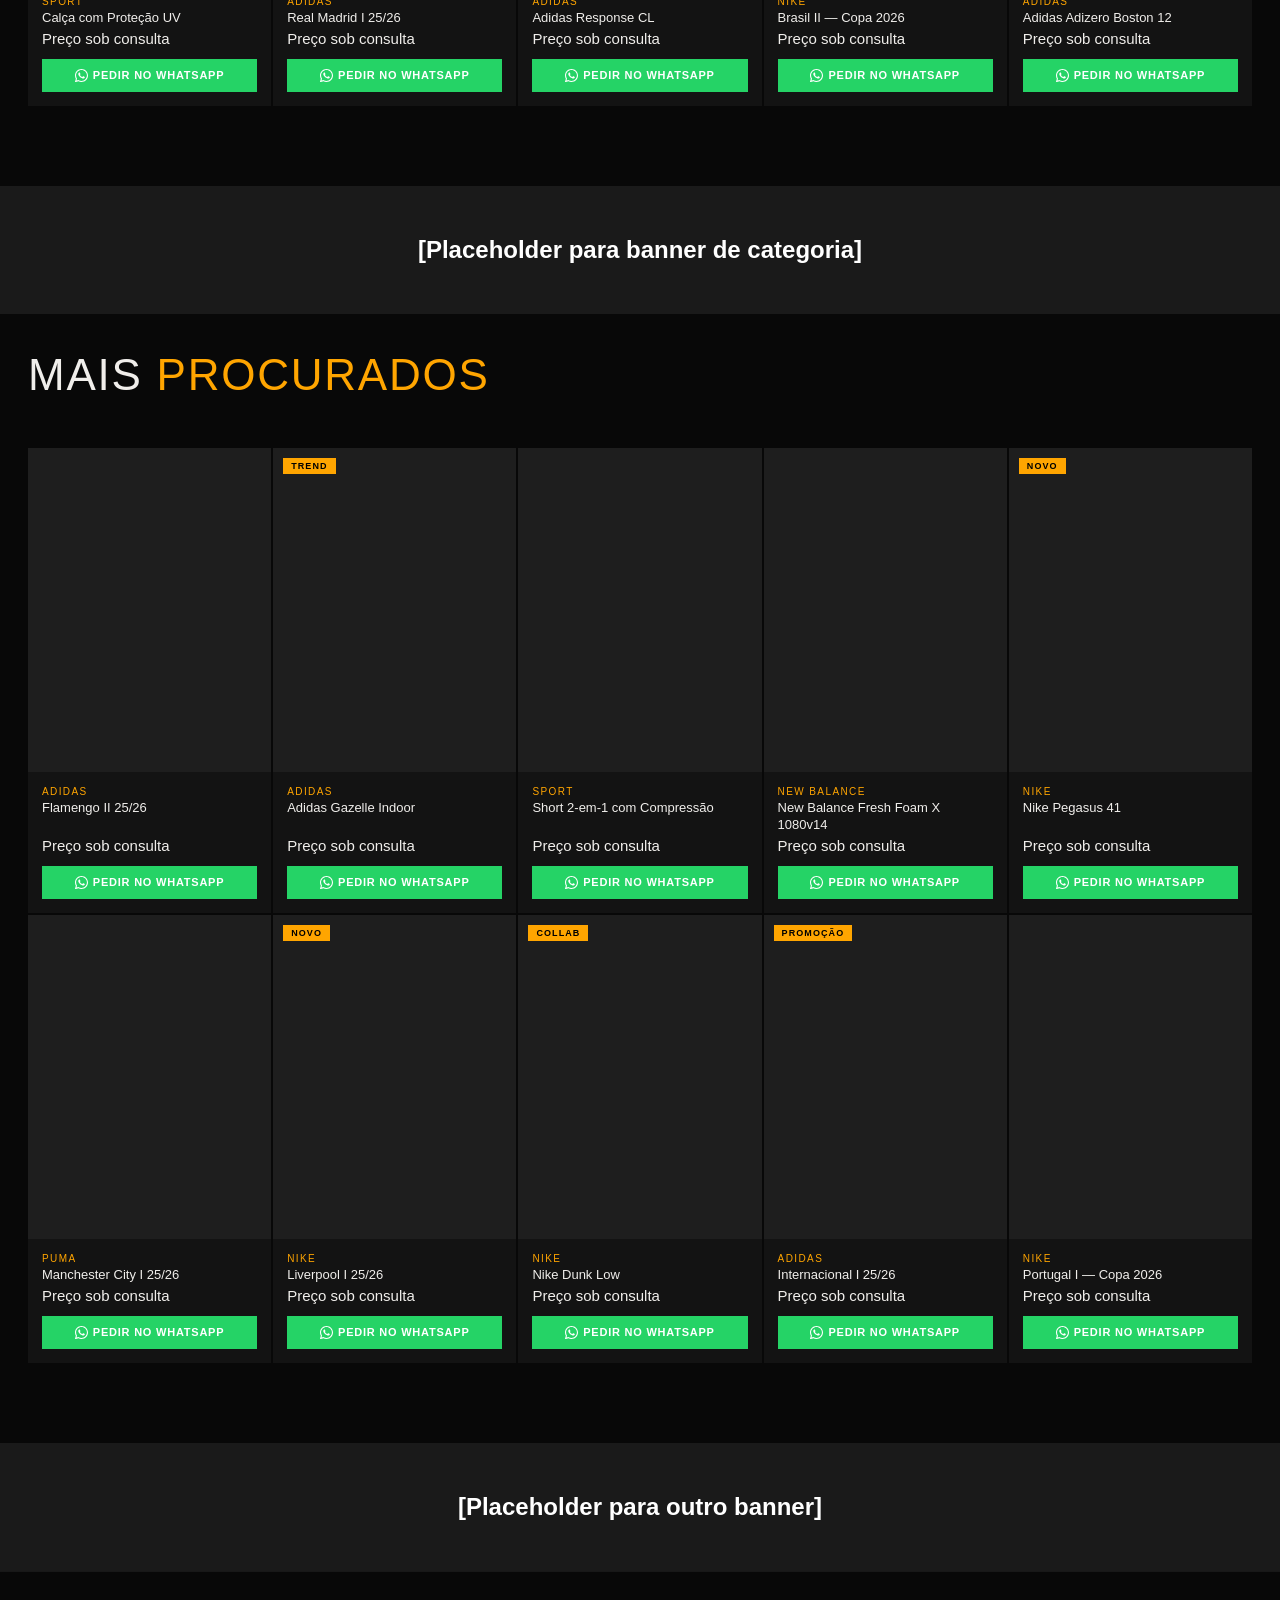
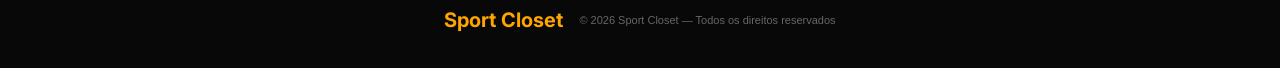
==== commit 21123ddb: "ajustes para sport closet" ====
--- a/index.html
+++ b/index.html
@@ -4,22 +4,35 @@
 <head>
   <meta charset="UTF-8">
   <meta name="viewport" content="width=device-width, initial-scale=1.0">
-  <title>Mirage Co. — Streetwear — Mirage Co.</title>
+  <title>Sport Closet — Camisas de Time, Tênis e Roupas de Verão</title>
   <link rel="preconnect" href="https://fonts.googleapis.com">
-  <link href="https://fonts.googleapis.com/css2?family=Bebas+Neue&family=DM+Sans:wght@300;400;500&display=swap"
-    rel="stylesheet">
+  <link rel="preconnect" href="https://fonts.gstatic.com" crossorigin>
+  <link href="https://fonts.googleapis.com/css2?family=Inter:wght@400;500;700&display=swap" rel="stylesheet">
   <link rel="stylesheet" href="style.css">
+  <style>
+    .nav-logo-link {
+        text-decoration: none;
+    }
+    .logo-text {
+      font-family: 'Inter', sans-serif;
+      font-size: 24px;
+      font-weight: 700;
+      color: var(--accent);
+      text-decoration: none;
+    }
+    footer .logo-text {
+        font-size: 20px;
+    }
+  </style>
 </head>
 
 <body class="home">
   <div class="ticker">
     <div class="ticker-inner">
-      <span>MIRAGE COMPANY STREETWEAR</span><span>✦</span>
-      <span>BAPE · NIKE · ADIDAS · SUPREME · CARHARTT</span><span>✦</span>
-      <span>ENVIO EUROPA & BRASIL</span><span>✦</span>
-      <span>MIRAGE COMPANY STREETWEAR</span><span>✦</span>
-      <span>BAPE · NIKE · ADIDAS · SUPREME · CARHARTT</span><span>✦</span>
-      <span>ENVIO EUROPA & BRASIL</span><span>✦</span>
+        <span>BEM-VINDO À SPORT CLOSET</span><span>✦</span>
+        <span>OS LANÇAMENTOS PARA A COPA DO MUNDO 2026 ESTÃO AQUI</span><span>✦</span>
+        <span>BEM-VINDO À SPORT CLOSET</span><span>✦</span>
+        <span>OS LANÇAMENTOS PARA A COPA DO MUNDO 2026 ESTÃO AQUI</span><span>✦</span>
     </div>
   </div>
   <nav>
@@ -32,9 +45,7 @@
         </svg>
       </div>
     </div>
-    <a href="index.html" class="nav-logo-link"><img
-        src="https://pub-9eb15062e53d4ad1a85362ac330e3002.r2.dev/logomirage.svg" class="logo-image"
-        style="width: 120px; max-width: 100%;" alt="Mirage"></a>
+    <a href="index.html" class="nav-logo-link"><span class="logo-text">Sport Closet</span></a>
     <div class="nav-search nav-search-desktop">
       <input type="text" class="nav-search-input" placeholder="Pesquisar produtos (nome, marca, tipo)..."
         oninput="handleSearch(this.value)">
@@ -49,57 +60,58 @@
         oninput="handleSearch(this.value)">
     </div>
     <ul class="brand-links brand-links-desktop">
-      <li><a href="bape.html" class="">BAPE</a></li>
-      <li><a href="nike.html" class="">NIKE</a></li>
-      <li><a href="adidas.html" class="">ADIDAS</a></li>
-      <li><a href="supreme.html" class="">SUPREME</a></li>
-      <li><a href="carhartt.html" class="">CARHARTT</a></li>
+      <li><a href="copa2026.html" class="">Copa 2026</a></li>
+      <li><a href="camisas.html" class="">Camisas de Time</a></li>
+      <li><a href="tenis.html" class="">Tênis</a></li>
+      <li><a href="roupas-verao.html" class="">Roupas de Verão</a></li>
     </ul>
   </div>
   <div class="brands-dropdown" id="brandsDropdown">
     <ul class="brand-links">
-      <li><a href="bape.html" class="">BAPE</a></li>
-      <li><a href="nike.html" class="">NIKE</a></li>
-      <li><a href="adidas.html" class="">ADIDAS</a></li>
-      <li><a href="supreme.html" class="">SUPREME</a></li>
-      <li><a href="carhartt.html" class="">CARHARTT</a></li>
+      <li><a href="copa2026.html" class="">Copa 2026</a></li>
+      <li><a href="camisas.html" class="">Camisas de Time</a></li>
+      <li><a href="tenis.html" class="">Tênis</a></li>
+      <li><a href="roupas-verao.html" class="">Roupas de Verão</a></li>
     </ul>
   </div>
   <div class="hero-slider" id="heroSlider">
-    <div class="slide active" onclick="window.location='supreme.html'">
+    <div class="slide active" onclick="window.location='copa2026.html'">
       <picture>
         <source media="(max-width: 768px)"
-          srcset="https://pub-9eb15062e53d4ad1a85362ac330e3002.r2.dev/banner-hero-1-mobile.png">
-        <img src="https://pub-9eb15062e53d4ad1a85362ac330e3002.r2.dev/banner-hero-1.png" alt="Supreme Collection"
+          srcset="https://via.placeholder.com/768x300.png?text=Seleções">
+        <img src="https://via.placeholder.com/1920x700.png?text=Camisas+de+Seleção" alt="Banner Camisas de Seleção"
           loading="eager">
       </picture>
       <div class="slide-content">
-        <div class="slide-subtitle">NEW ARRIVALS</div>
-        <div class="slide-title">SUPREME<br>SS24</div>
-        <button class="slide-btn">SHOP NOW</button>
+        <div class="slide-subtitle">NOVA COLEÇÃO</div>
+        <div class="slide-title">CAMISAS DE<br>SELEÇÃO</div>
+        <button class="slide-btn">VEJA AGORA</button>
       </div>
     </div>
-    <div class="slide" onclick="window.location='nike.html'">
+    <div class="slide" onclick="window.location='tenis.html'">
       <picture>
         <source media="(max-width: 768px)"
-          srcset="https://pub-9eb15062e53d4ad1a85362ac330e3002.r2.dev/banner-hero-2-mobile.png">
-        <img src="https://pub-9eb15062e53d4ad1a85362ac330e3002.r2.dev/banner-hero-2.png" alt="Nike NOCTA"
+          srcset="https://via.placeholder.com/768x300.png?text=Tênis">
+        <img src="https://via.placeholder.com/1920x700.png?text=Tênis" alt="Banner Tênis"
           loading="lazy">
       </picture>
       <div class="slide-content">
-        <div class="slide-subtitle">EXCLUSIVE COLLAB</div>
-        <div class="slide-title">NIKE x<br>NOCTA</div>
+        <div class="slide-subtitle">PISANDO COM ESTILO</div>
+        <div class="slide-title">OS MELHORES<br>TÊNIS</div>
         <button class="slide-btn">EXPLORE</button>
       </div>
     </div>
-    <div class="slide">
+    <div class.log="slide" onclick="window.location='roupas-verao.html'">
       <picture>
         <source media="(max-width: 768px)"
-          srcset="https://pub-9eb15062e53d4ad1a85362ac330e3002.r2.dev/banner%20mirage%20mobile.png">
-        <img src="https://pub-9eb15062e53d4ad1a85362ac330e3002.r2.dev/banner%20mirage.png" alt="Mirage" loading="lazy"
-          style="width:100%; height:100%; object-fit:cover;">
+          srcset="https://via.placeholder.com/768x300.png?text=Roupas+de+Verão">
+        <img src="https://via.placeholder.com/1920x700.png?text=Roupas+de+Verão" alt="Banner Roupas de Verão"
+          loading="lazy">
       </picture>
-      <div class="slide-content" style="pointer-events:none;">
+      <div class="slide-content">
+        <div class="slide-subtitle">PARA O DIA A DIA</div>
+        <div class="slide-title">ROUPAS DE<br>VERÃO</div>
+        <button class="slide-btn">CONFERIR</button>
       </div>
     </div>
 
@@ -107,43 +119,33 @@
   </div>
   <!-- 2. Primeira Seção de Produtos -->
   <div class="filter-section">
-    <div class="section-title">DROP <span>EXCLUSIVO</span></div>
+    <div class="section-title">LANÇAMENTOS<span>IMPERDÍVEIS</span></div>
   </div>
   <div class="products-section">
     <div class="grid" id="grid-drop-exclusivo"></div>
   </div>
-  <!-- 3. Banner Intercalado A (BAPE) -->
-  <div class="promo-banner" onclick="window.location='bape.html'" style="cursor:pointer;">
-    <picture>
-      <source media="(max-width: 768px)"
-        srcset="https://pub-9eb15062e53d4ad1a85362ac330e3002.r2.dev/banner-hero-3-mobile.png">
-      <img src="https://pub-9eb15062e53d4ad1a85362ac330e3002.r2.dev/banner-hero-3.png" alt="Promo Bape"
-        style="width:100%;">
-    </picture>
+  <!-- 3. Banner Intercalado A -->
+  <div class="promo-banner" style="text-align: center; padding: 50px 0; background-color: #1a1a1a;">
+    <h2 style="font-size: 24px; color: white;">[Placeholder para banner de categoria]</h2>
   </div>
   <!-- 4. Segunda Seção de Produtos -->
   <div class="filter-section">
-    <div class="section-title">MAIS <span>VISTOS</span></div>
+    <div class="section-title">MAIS <span>PROCURADOS</span></div>
   </div>
   <div class="products-section">
     <div class="grid" id="grid-mais-vistos"></div>
   </div>
-  <!-- 5. Banner Intercalado B (MIRAGE) -->
-  <div class="promo-banner">
-    <picture>
-      <source media="(max-width: 768px)"
-        srcset="https://pub-9eb15062e53d4ad1a85362ac330e3002.r2.dev/banner%20mirage2%20mobile.png">
-      <img src="https://pub-9eb15062e53d4ad1a85362ac330e3002.r2.dev/banner%20mirage2.png" alt="Promo Mirage 2"
-        style="width:100%;">
-    </picture>
+  <!-- 5. Banner Intercalado B -->
+  <div class="promo-banner" style="text-align: center; padding: 50px 0; background-color: #1a1a1a;">
+    <h2 style="font-size: 24px; color: white;">[Placeholder para outro banner]</h2>
   </div>
-  <div class="overlay" id="overlay" onclick="closeModal(event)">
+  <div class="overlay" id="overlay">
     <div class="modal">
-      <button class="mcls" onclick="closeModal()">✕</button>
+      <button class="mcls">✕</button>
       <div class="modal-img-wrap">
-        <button class="carousel-chevron left" id="chevronLeft" onclick="carouselStep(-1)">&#8249;</button>
+        <button class="carousel-chevron left" id="chevronLeft" onclick="carouselStep(-1)">‹</button>
         <div class="carousel-track" id="carouselTrack"></div>
-        <button class="carousel-chevron right" id="chevronRight" onclick="carouselStep(1)">&#8250;</button>
+        <button class="carousel-chevron right" id="chevronRight" onclick="carouselStep(1)">›</button>
         <div class="carousel-dots" id="carouselDots"></div>
       </div>
       <div class="modal-body">
@@ -156,21 +158,14 @@
         <div class="sizes" id="mSizes"></div>
         <div class="m-desc" id="mDesc"></div>
         <button class="m-wpp" id="mWpp">
-          <svg viewBox="0 0 24 24">
-            <path
-              d="M17.472 14.382c-.297-.149-1.758-.867-2.03-.967-.273-.099-.471-.148-.67.15-.197.297-.767.966-.94 1.164-.173.199-.347.223-.644.075-.297-.15-1.255-.463-2.39-1.475-.883-.788-1.48-1.761-1.653-2.059-.173-.297-.018-.458.13-.606.134-.133.298-.347.446-.52.149-.174.198-.298.298-.497.099-.198.05-.371-.025-.52-.075-.149-.669-1.612-.916-2.207-.242-.579-.487-.5-.669-.51-.173-.008-.371-.01-.57-.01-.198 0-.52.074-.792.372-.272.297-1.04 1.016-1.04 2.479 0 1.462 1.065 2.875 1.213 3.074.149.198 2.096 3.2 5.077 4.487.709.306 1.262.489 1.694.625.712.227 1.36.195 1.871.118.571-.085 1.758-.719 2.006-1.413.248-.694.248-1.289.173-1.413-.074-.124-.272-.198-.57-.347z" />
-            <path
-              d="M12 0C5.373 0 0 5.373 0 12c0 2.127.558 4.126 1.535 5.858L.057 23.633a.5.5 0 0 0 .61.61l5.775-1.478A11.95 11.95 0 0 0 12 24c6.627 0 12-5.373 12-12S18.627 0 12 0zm0 22a9.944 9.944 0 0 1-5.088-1.392l-.363-.216-3.763.963.982-3.637-.237-.376A9.944 9.944 0 0 1 2 12C2 6.477 6.477 2 12 2s10 4.477 10 10-4.477 10-10 10z" />
-          </svg>
           Pedir pelo WhatsApp
         </button>
       </div>
     </div>
   </div>
   <footer>
-    <a href="index.html"><img src="https://pub-9eb15062e53d4ad1a85362ac330e3002.r2.dev/logomirage.svg"
-        class="logo-image" style="width: 120px; max-width: 100%;" alt="Mirage"></a>
-    <div>© 2026 Mirage Co. — Streetwear</div>
+    <a href="index.html" class="nav-logo-link"><span class="logo-text">Sport Closet</span></a>
+    <div>© 2026 Sport Closet — Todos os direitos reservados</div>
   </footer>
   <script src="produtos.js"></script>
   <script src="loja.js"></script>
@@ -178,12 +173,7 @@
   <!-- Botão WhatsApp Flutuante -->
   <a class="wpp-float" href="https://wa.me/5551989912555" target="_blank" rel="noopener noreferrer"
     aria-label="Falar no WhatsApp">
-    <svg viewBox="0 0 24 24" xmlns="http://www.w3.org/2000/svg">
-      <path
-        d="M17.472 14.382c-.297-.149-1.758-.867-2.03-.967-.273-.099-.471-.148-.67.15-.197.297-.767.966-.94 1.164-.173.199-.347.223-.644.075-.297-.15-1.255-.463-2.39-1.475-.883-.788-1.48-1.761-1.653-2.059-.173-.297-.018-.458.13-.606.134-.133.298-.347.446-.52.149-.174.198-.298.298-.497.099-.198.05-.371-.025-.52-.075-.149-.669-1.612-.916-2.207-.242-.579-.487-.5-.669-.51-.173-.008-.371-.01-.57-.01-.198 0-.52.074-.792.372-.272.297-1.04 1.016-1.04 2.479 0 1.462 1.065 2.875 1.213 3.074.149.198 2.096 3.2 5.077 4.487.709.306 1.262.489 1.694.625.712.227 1.36.195 1.871.118.571-.085 1.758-.719 2.006-1.413.248-.694.248-1.289.173-1.413-.074-.124-.272-.198-.57-.347z" />
-      <path
-        d="M12 0C5.373 0 0 5.373 0 12c0 2.127.558 4.126 1.535 5.858L.057 23.633a.5.5 0 0 0 .61.61l5.775-1.478A11.95 11.95 0 0 0 12 24c6.627 0 12-5.373 12-12S18.627 0 12 0zm0 22a9.944 9.944 0 0 1-5.088-1.392l-.363-.216-3.763.963.982-3.637-.237-.376A9.944 9.944 0 0 1 2 12C2 6.477 6.477 2 12 2s10 4.477 10 10-4.477 10-10 10z" />
-    </svg>
+    <svg viewBox="0 0 24 24" xmlns="http://www.w3.org/2000/svg"><path d="M17.472 14.382c-.297-.149-1.758-.867-2.03-.967-.273-.099-.471-.148-.67.15-.197.297-.767.966-.94 1.164-.173.199-.347.223-.644.075-.297-.15-1.255-.463-2.39-1.475-.883-.788-1.48-1.761-1.653-2.059-.173-.297-.018-.458.13-.606.134-.133.298-.347.446-.52.149-.174.198-.298.298-.497.099-.198.05-.371-.025-.52-.075-.149-.669-1.612-.916-2.207-.242-.579-.487-.5-.669-.51-.173-.008-.371-.01-.57-.01-.198 0-.52.074-.792.372-.272.297-1.04 1.016-1.04 2.479 0 1.462 1.065 2.875 1.213 3.074.149.198 2.096 3.2 5.077 4.487.709.306 1.262.489 1.694.625.712.227 1.36.195 1.871.118.571-.085 1.758-.719 2.006-1.413.248-.694.248-1.289.173-1.413-.074-.124-.272-.198-.57-.347z"/><path d="M12 0C5.373 0 0 5.373 0 12c0 2.127.558 4.126 1.535 5.858L.057 23.633a.5.5 0 0 0 .61.61l5.775-1.478A11.95 11.95 0 0 0 12 24c6.627 0 12-5.373 12-12S18.627 0 12 0zm0 22a9.944 9.944 0 0 1-5.088-1.392l-.363-.216-3.763.963.982-3.637-.237-.376A9.944 9.944 0 0 1 2 12C2 6.477 6.477 2 12 2s10 4.477 10 10-4.477 10-10 10z"/></svg>
   </a>
 </body>
 
--- a/style.css
+++ b/style.css
@@ -2,7 +2,7 @@
 :root {
   --black: #080808;
   --white: #f0eeeb;
-  --accent: #4cde1a;
+  --accent: #FFA500;
   --gray: #131313;
   --gray2: #1e1e1e;
   --gray3: #2a2a2a;
@@ -523,18 +523,6 @@
   gap: 2px;
 }
 
-@media (max-width: 1100px) {
-  .grid {
-    grid-template-columns: repeat(4, 1fr);
-  }
-}
-
-@media (max-width: 900px) {
-  .grid {
-    grid-template-columns: repeat(3, 1fr);
-  }
-}
-
 .card {
   background: var(--gray);
   cursor: pointer;
@@ -940,91 +928,6 @@
   cursor: text;
 }
 
-/* ── MODAL MOBILE ── */
-@media (max-width: 768px) {
-  .overlay {
-    padding: 0;
-    align-items: flex-end; /* Mantém o efeito de subir de baixo */
-  }
-
-  .modal {
-    grid-template-columns: 1fr;
-    max-height: 90vh;
-    width: 100%;
-    display: flex;
-    flex-direction: column;
-    border-radius: 20px 20px 0 0;
-    animation: slideUp 0.35s cubic-bezier(0, 0, 0.2, 1);
-  }
-
-  .modal-img-wrap {
-    height: 40vh;
-    min-height: 260px;
-    max-height: 420px;
-    display: flex;
-  }
-  
-  .carousel-track {
-    display: flex;
-    height: 100%;
-  }
-  
-  .carousel-slide {
-    flex: 0 0 100%;
-    height: 100%;
-    display: flex;
-    align-items: center;
-    justify-content: center;
-  }
-  
-  .carousel-slide img {
-    max-width: 100%;
-    max-height: 100%;
-    width: auto;
-    height: auto;
-    object-fit: contain;
-  }
-  
-  /* Deixar os chevrons (setas) sempre visíveis no mobile */
-  .carousel-chevron {
-    opacity: 1 !important;
-    background: rgba(0, 0, 0, 0.5);
-    width: 40px;
-    height: 40px;
-  }
-  
-  .carousel-chevron.left { left: 5px; }
-  .carousel-chevron.right { right: 5px; }
-
-  .modal-body {
-    flex: 1;
-    overflow-y: auto;
-    padding: 20px 16px;
-  }
-
-  .m-name {
-    font-size: 26px; /* Ajuste para o Bebas Neue não gritar no mobile */
-    line-height: 1;
-  }
-
-  .m-price {
-    font-size: 20px;
-  }
-
-  .m-wpp {
-    position: sticky;
-    bottom: 0;
-    flex-shrink: 0;
-    padding: 16px;
-    margin-top: 16px;
-  }
-}
-
-@keyframes slideUp {
-  from { transform: translateY(100%); }
-  to   { transform: translateY(0); }
-}
-
 /* ─── EMPTY STATE ───────────────────────────────────────────────────────────── */
 .empty {
   grid-column: 1/-1;
@@ -1282,7 +1185,8 @@
   }
 
   .grid {
-    grid-template-columns: 1fr;
+    grid-template-columns: repeat(2, 1fr);
+    gap: 16px;
   }
 
   .section-title {
@@ -1301,65 +1205,64 @@
     width: 26px;
     height: 26px;
   }
-}
 
   /* ── MODAL MOBILE ── */
-  @media (max-width: 768px) {
-
-    .overlay {
-      padding: 0;
-      align-items: flex-end;
-    }
-  
-    .modal {
-      width: 100%;
-      max-height: 92vh;
-      display: flex;
-      flex-direction: column;
-      border-radius: 16px 16px 0 0;
-      overflow: hidden;
-    }
-  
-    .modal-img-wrap {
-      height: 40vh;
-    }
-  
-    .carousel-track {
-      height: 100%;
-    }
-  
-    .carousel-slide {
-      flex: 0 0 100%;
-      height: 100%;
-    }
-  
-    .carousel-slide img {
-      width: 100%;
-      height: 100%;
-      object-fit: contain;
-      object-position: center;
-      background: #fff;
-    }
-  
-    .carousel-chevron {
-      opacity: 1;
-      width: 28px;
-      height: 28px;
-      font-size: 16px;
-    }
-  
-    .modal-body {
-      flex: 1;
-      overflow-y: auto;
-      padding: 18px 16px 32px;
-    }
-  
-    .m-wpp {
-      position: sticky;
-      bottom: max(16px, env(safe-area-inset-bottom));
-      border-radius: 6px;
-      margin-top: 16px;
-    }
+  .overlay {
+    padding: 0;
+    align-items: flex-end;
+  }
+
+  .modal {
+    width: 100%;
+    max-height: 92vh;
+    display: flex;
+    flex-direction: column;
+    border-radius: 16px 16px 0 0;
+    overflow: hidden;
+    grid-template-columns: 1fr;
+    animation: slideUp 0.35s cubic-bezier(0, 0, 0.2, 1);
+  }
+
+  .modal-img-wrap {
+    height: 40vh;
+  }
+
+  .carousel-track {
+    height: 100%;
+  }
+
+  .carousel-slide {
+    flex: 0 0 100%;
+    height: 100%;
+  }
+
+  .carousel-slide img {
+    width: 100%;
+    height: 100%;
+    object-fit: contain;
+    object-position: center;
+    background: #fff;
+  }
+
+  .carousel-chevron {
+    opacity: 1;
+    width: 28px;
+    height: 28px;
+    font-size: 16px;
+  }
+
+  .modal-body {
+    flex: 1;
+    overflow-y: auto;
+    padding: 18px 16px 32px;
+  }
+
+  .m-wpp {
+    position: sticky;
+    bottom: max(16px, env(safe-area-inset-bottom));
+    border-radius: 6px;
+    margin-top: 16px;
+  }
 
   /* ── NAV ── */
   nav {
@@ -1398,4 +1301,4 @@
 
 body:not(.home) .slide-content {
   pointer-events: auto;
-}+}
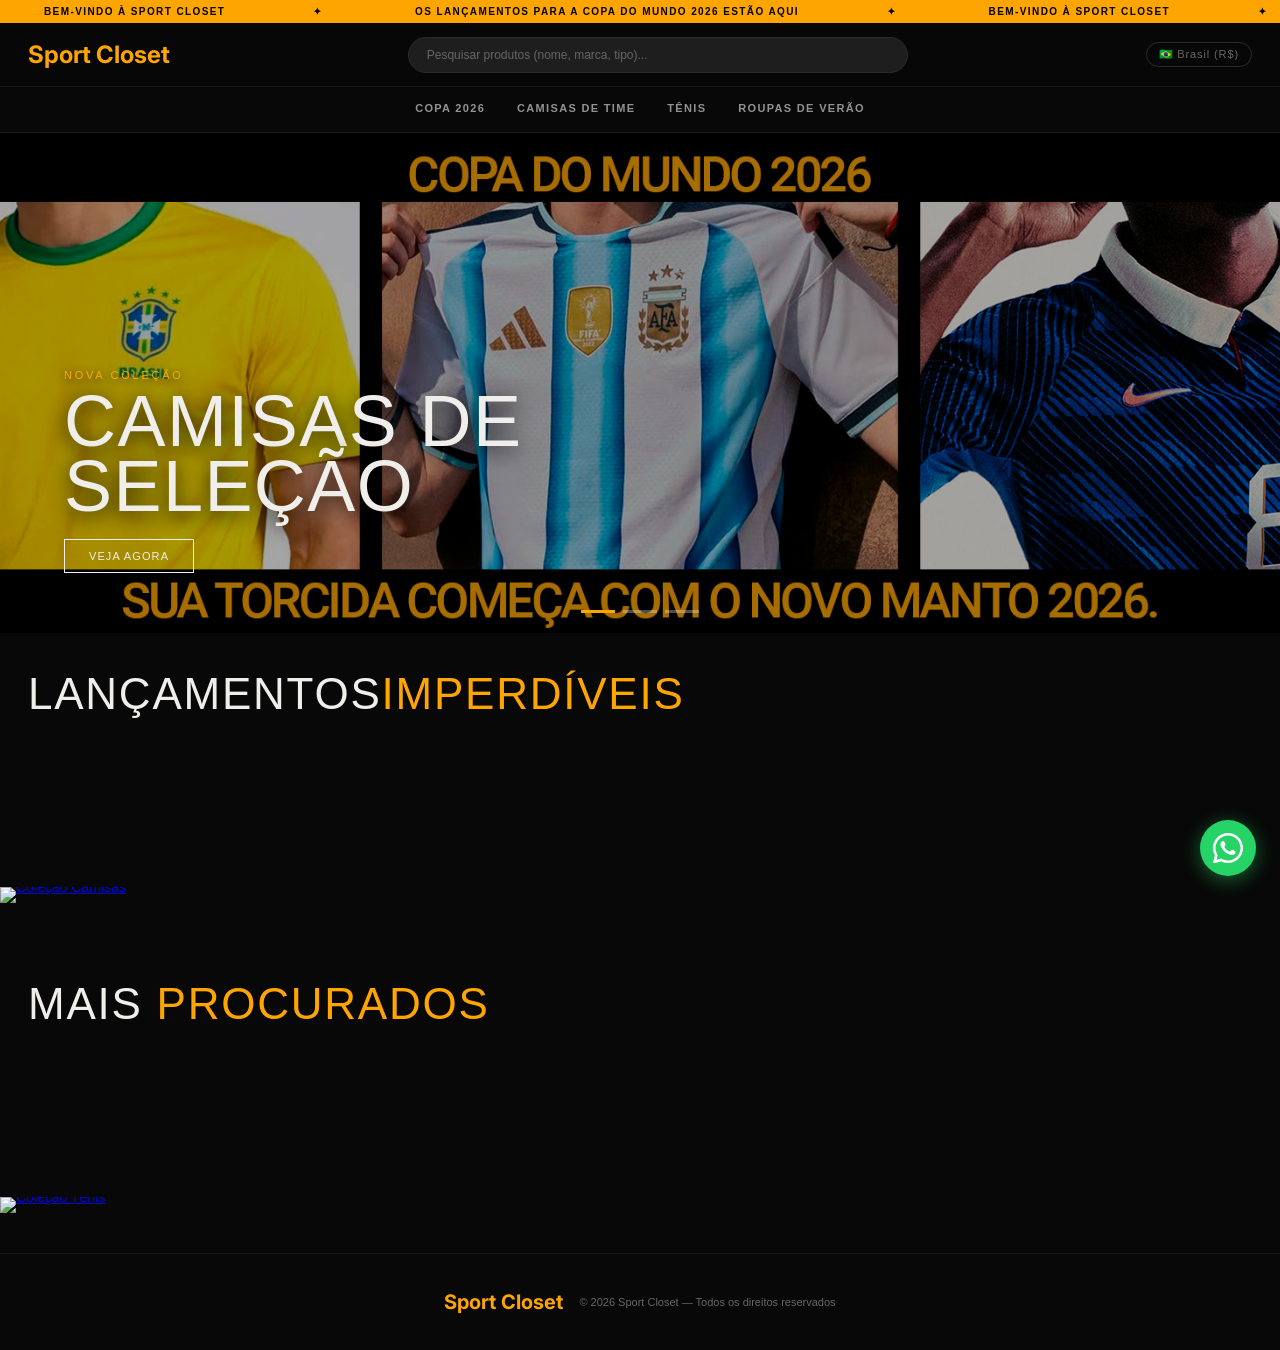
==== commit 6f49d7b8: "Ajuste de contraste no hero e suporte a novos tamanhos de banner" ====
--- a/index.html
+++ b/index.html
@@ -51,7 +51,7 @@
         oninput="handleSearch(this.value)">
     </div>
     <div class="nav-right">
-      <button class="region-btn" onclick="toggleRegion()" id="regionBtn" data-eu="0">🌎 Brasil (R$)</button>
+      <button class="region-btn" onclick="toggleRegion()" id="regionBtn" data-usa="0">🇧🇷 Brasil (R$)</button>
     </div>
   </nav>
   <div class="brand-bar">
@@ -77,10 +77,8 @@
   <div class="hero-slider" id="heroSlider">
     <div class="slide active" onclick="window.location='copa2026.html'">
       <picture>
-        <source media="(max-width: 768px)"
-          srcset="https://via.placeholder.com/768x300.png?text=Seleções">
-        <img src="https://via.placeholder.com/1920x700.png?text=Camisas+de+Seleção" alt="Banner Camisas de Seleção"
-          loading="eager">
+        <source media="(max-width: 768px)" srcset="banners/hero-1-mobile.jpg">
+        <img src="banners/hero-1-desktop.jpg" alt="Banner Camisas de Seleção" loading="eager">
       </picture>
       <div class="slide-content">
         <div class="slide-subtitle">NOVA COLEÇÃO</div>
@@ -90,10 +88,8 @@
     </div>
     <div class="slide" onclick="window.location='tenis.html'">
       <picture>
-        <source media="(max-width: 768px)"
-          srcset="https://via.placeholder.com/768x300.png?text=Tênis">
-        <img src="https://via.placeholder.com/1920x700.png?text=Tênis" alt="Banner Tênis"
-          loading="lazy">
+        <source media="(max-width: 768px)" srcset="banners/hero-2-mobile.jpg">
+        <img src="banners/hero-2-desktop.jpg" alt="Banner Tênis" loading="lazy">
       </picture>
       <div class="slide-content">
         <div class="slide-subtitle">PISANDO COM ESTILO</div>
@@ -101,12 +97,10 @@
         <button class="slide-btn">EXPLORE</button>
       </div>
     </div>
-    <div class.log="slide" onclick="window.location='roupas-verao.html'">
+    <div class="slide" onclick="window.location='roupas-verao.html'">
       <picture>
-        <source media="(max-width: 768px)"
-          srcset="https://via.placeholder.com/768x300.png?text=Roupas+de+Verão">
-        <img src="https://via.placeholder.com/1920x700.png?text=Roupas+de+Verão" alt="Banner Roupas de Verão"
-          loading="lazy">
+        <source media="(max-width: 768px)" srcset="banners/hero-3-mobile.jpg">
+        <img src="banners/hero-3-desktop.jpg" alt="Banner Roupas de Verão" loading="lazy">
       </picture>
       <div class="slide-content">
         <div class="slide-subtitle">PARA O DIA A DIA</div>
@@ -125,9 +119,12 @@
     <div class="grid" id="grid-drop-exclusivo"></div>
   </div>
   <!-- 3. Banner Intercalado A -->
-  <div class="promo-banner" style="text-align: center; padding: 50px 0; background-color: #1a1a1a;">
-    <h2 style="font-size: 24px; color: white;">[Placeholder para banner de categoria]</h2>
-  </div>
+  <a href="camisas.html" class="promo-banner">
+    <picture>
+      <source media="(max-width: 768px)" srcset="banners/promo-1-mobile.jpg">
+      <img src="banners/promo-1-desktop.jpg" alt="Coleção Camisas" loading="lazy">
+    </picture>
+  </a>
   <!-- 4. Segunda Seção de Produtos -->
   <div class="filter-section">
     <div class="section-title">MAIS <span>PROCURADOS</span></div>
@@ -136,9 +133,12 @@
     <div class="grid" id="grid-mais-vistos"></div>
   </div>
   <!-- 5. Banner Intercalado B -->
-  <div class="promo-banner" style="text-align: center; padding: 50px 0; background-color: #1a1a1a;">
-    <h2 style="font-size: 24px; color: white;">[Placeholder para outro banner]</h2>
-  </div>
+  <a href="tenis.html" class="promo-banner">
+    <picture>
+      <source media="(max-width: 768px)" srcset="banners/promo-2-mobile.jpg">
+      <img src="banners/promo-2-desktop.jpg" alt="Coleção Tênis" loading="lazy">
+    </picture>
+  </a>
   <div class="overlay" id="overlay">
     <div class="modal">
       <button class="mcls">✕</button>
--- a/style.css
+++ b/style.css
@@ -13,6 +13,25 @@
   --transition: .2s ease;
 }
 
+.promo-banner {
+  display: block;
+  width: 100%;
+  margin: 40px 0;
+  overflow: hidden;
+  line-height: 0;
+}
+
+.promo-banner img {
+  width: 100%;
+  height: auto;
+  display: block;
+  transition: transform 0.6s ease;
+}
+
+.promo-banner:hover img {
+  transform: scale(1.03);
+}
+
 *,
 *::before,
 *::after {
@@ -236,12 +255,17 @@
 .hero-slider {
   position: relative;
   width: 100%;
-  height: 60vh;
-  min-height: 500px;
-  max-height: 700px;
+  height: clamp(500px, 31.25vw, 600px); /* 1920x600 logic */
   overflow: hidden;
   background: var(--gray2);
   transition: max-height 0.4s ease, min-height 0.4s ease, opacity 0.4s ease;
+}
+
+@media (max-width: 768px) {
+  .hero-slider {
+    height: 120vw; /* Aproximadamente o aspecto do 640x960 (150%) mas limitado */
+    max-height: 85vh;
+  }
 }
 
 /* Hero oculto quando há busca ativa no mobile */
@@ -310,6 +334,7 @@
   text-transform: uppercase;
   transform: translateY(20px);
   opacity: 0;
+  text-shadow: 0 2px 8px rgba(0,0,0,0.8);
 }
 
 .slide.active .slide-subtitle {
@@ -324,6 +349,7 @@
   margin-bottom: 20px;
   transform: translateY(20px);
   opacity: 0;
+  text-shadow: 0 4px 20px rgba(0,0,0,0.9);
 }
 
 .slide.active .slide-title {
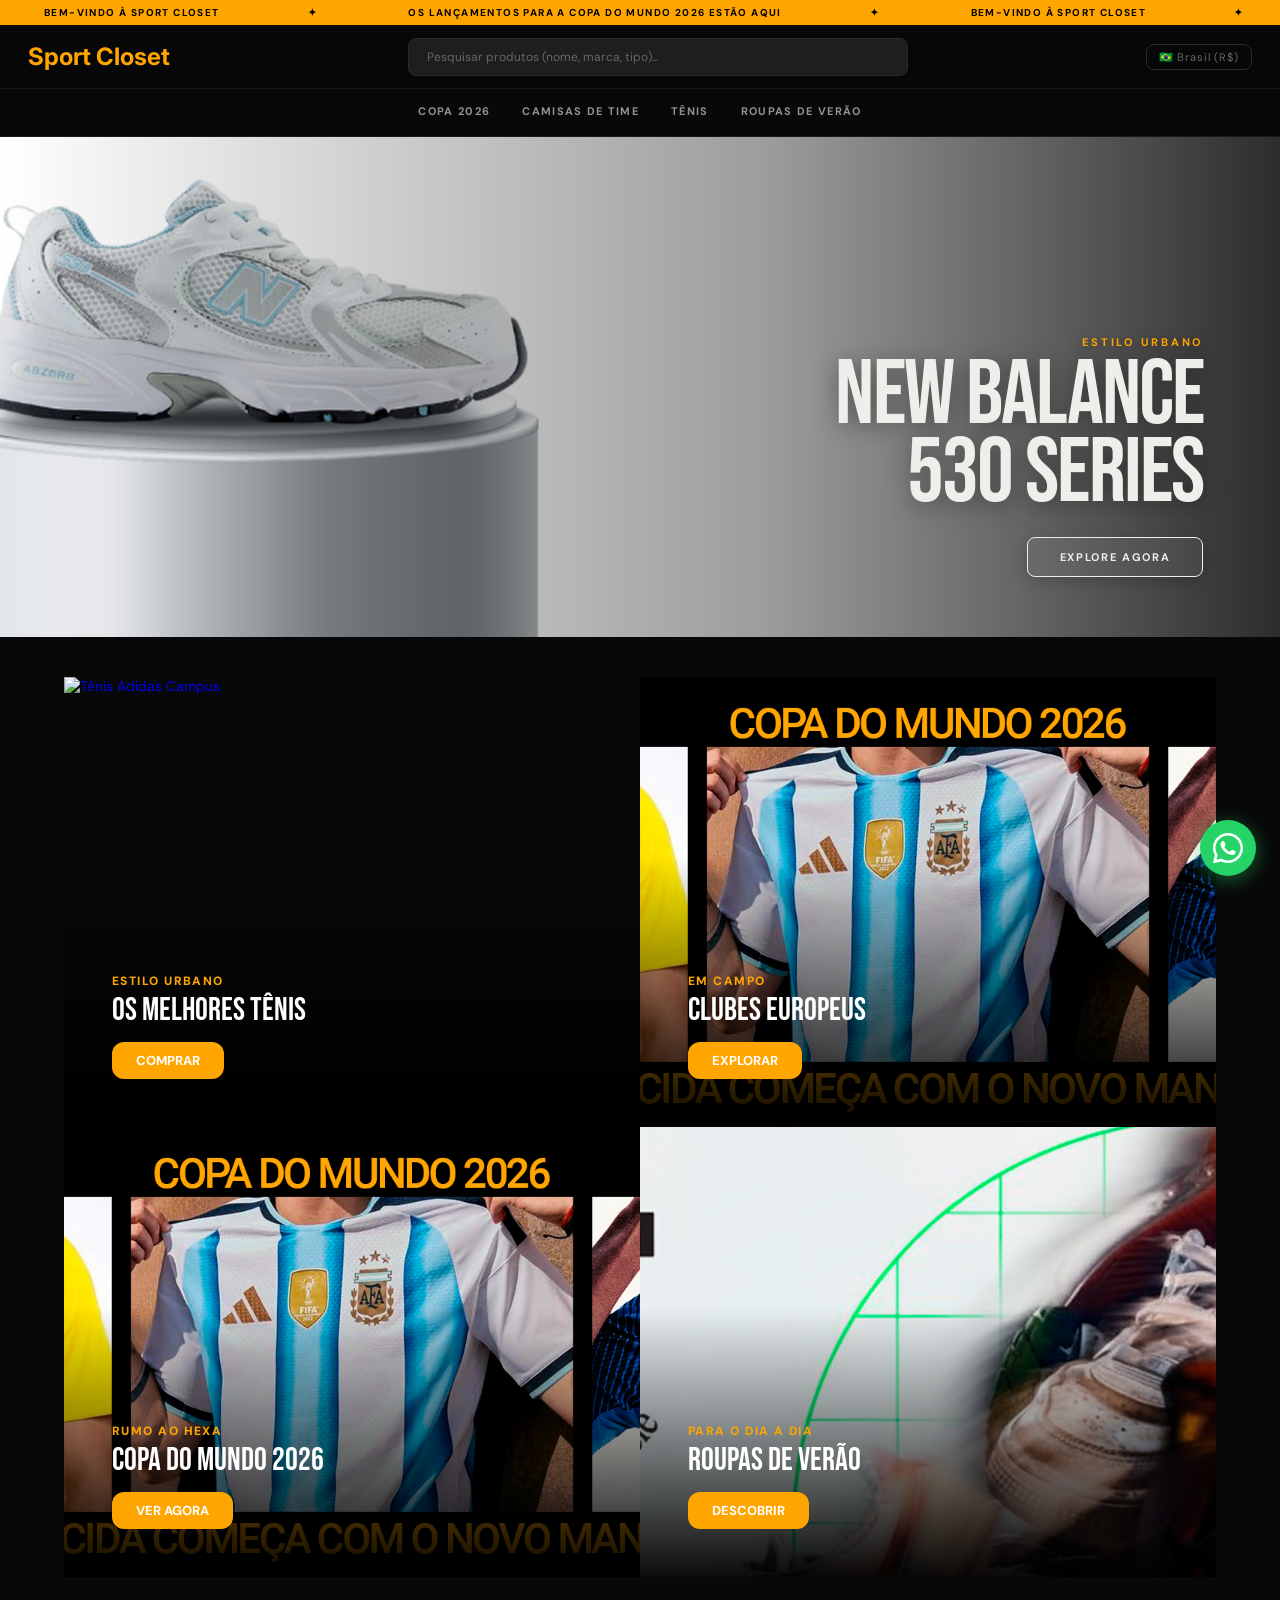
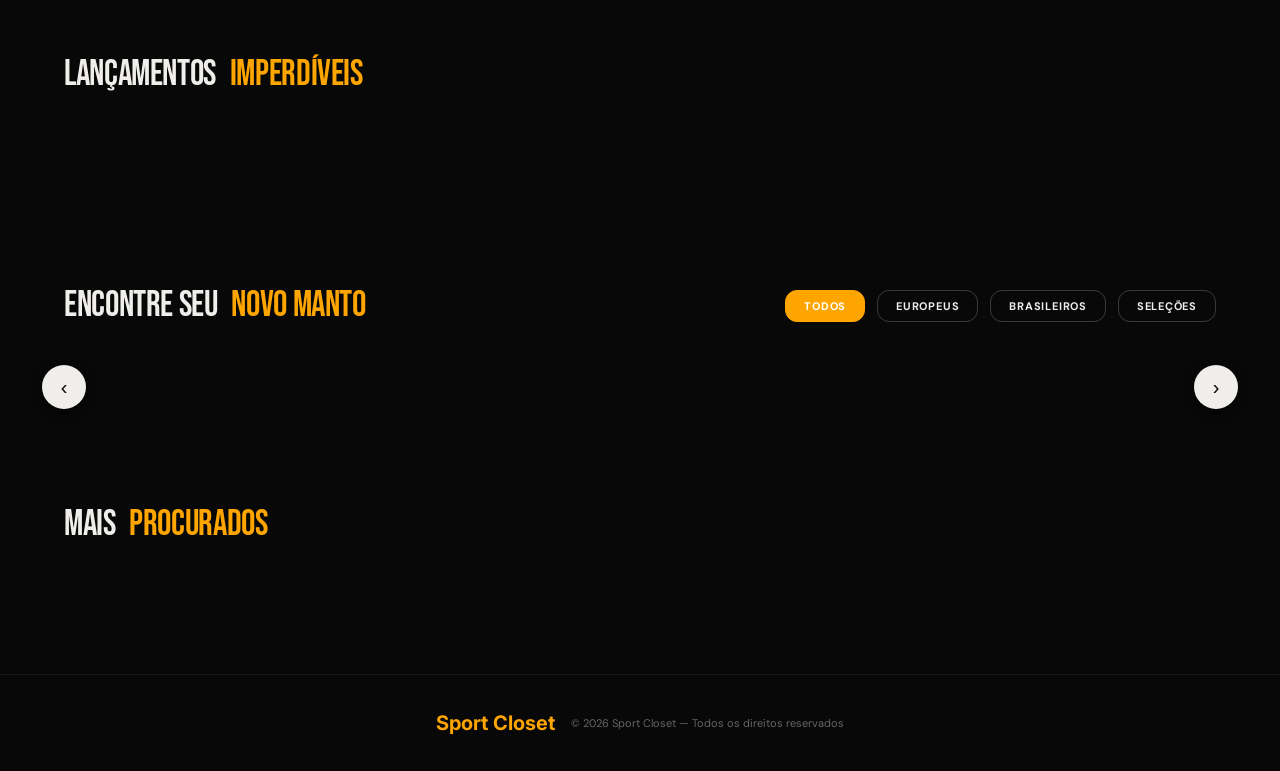
==== commit be9d2f4c: "feat: premium branding update, layout stabilization and zero-flicker title sync" ====
--- a/index.html
+++ b/index.html
@@ -7,8 +7,9 @@
   <title>Sport Closet — Camisas de Time, Tênis e Roupas de Verão</title>
   <link rel="preconnect" href="https://fonts.googleapis.com">
   <link rel="preconnect" href="https://fonts.gstatic.com" crossorigin>
-  <link href="https://fonts.googleapis.com/css2?family=Inter:wght@400;500;700&display=swap" rel="stylesheet">
+  <link href="https://fonts.googleapis.com/css2?family=Bebas+Neue&family=DM+Sans:wght@400;500;700&family=Inter:wght@400;500;700&display=swap" rel="stylesheet">
   <link rel="stylesheet" href="style.css">
+
   <style>
     .nav-logo-link {
         text-decoration: none;
@@ -75,10 +76,24 @@
     </ul>
   </div>
   <div class="hero-slider" id="heroSlider">
-    <div class="slide active" onclick="window.location='copa2026.html'">
+    <div class="slide active slide-right" onclick="window.location='tenis.html'">
+      <picture>
+        <source media="(max-width: 768px)" srcset="banners/hero-3-mobile.jpg">
+        <img src="banners/hero-3-desktop.jpg" alt="Banner New Balance" loading="eager">
+      </picture>
+      <div class="slide-content">
+        <div class="slide-subtitle">ESTILO URBANO</div>
+        <div class="slide-title">NEW BALANCE<br>530 SERIES</div>
+        <button class="slide-btn">EXPLORE AGORA</button>
+      </div>
+
+
+
+    </div>
+    <div class="slide" onclick="window.location='copa2026.html'">
       <picture>
         <source media="(max-width: 768px)" srcset="banners/hero-1-mobile.jpg">
-        <img src="banners/hero-1-desktop.jpg" alt="Banner Camisas de Seleção" loading="eager">
+        <img src="banners/hero-1-desktop.jpg" alt="Banner Copa 2026" loading="lazy">
       </picture>
       <div class="slide-content">
         <div class="slide-subtitle">NOVA COLEÇÃO</div>
@@ -86,59 +101,92 @@
         <button class="slide-btn">VEJA AGORA</button>
       </div>
     </div>
-    <div class="slide" onclick="window.location='tenis.html'">
-      <picture>
-        <source media="(max-width: 768px)" srcset="banners/hero-2-mobile.jpg">
-        <img src="banners/hero-2-desktop.jpg" alt="Banner Tênis" loading="lazy">
-      </picture>
-      <div class="slide-content">
-        <div class="slide-subtitle">PISANDO COM ESTILO</div>
-        <div class="slide-title">OS MELHORES<br>TÊNIS</div>
-        <button class="slide-btn">EXPLORE</button>
-      </div>
-    </div>
-    <div class="slide" onclick="window.location='roupas-verao.html'">
-      <picture>
-        <source media="(max-width: 768px)" srcset="banners/hero-3-mobile.jpg">
-        <img src="banners/hero-3-desktop.jpg" alt="Banner Roupas de Verão" loading="lazy">
-      </picture>
-      <div class="slide-content">
-        <div class="slide-subtitle">PARA O DIA A DIA</div>
-        <div class="slide-title">ROUPAS DE<br>VERÃO</div>
-        <button class="slide-btn">CONFERIR</button>
-      </div>
-    </div>
-
-    <div class="slider-dots" id="sliderDots"></div>
-  </div>
-  <!-- 2. Primeira Seção de Produtos -->
+  </div>
+
+
+  <!-- 1. MOSAICO 2x2 (ESTILO NIKE PREMIUM) -->
+  <section class="lifestyle-mosaic">
+    <div class="mosaic-grid">
+      <a href="tenis.html" class="mosaic-item">
+        <img src="banners/promo-3-desktop.jpg" alt="Tênis Adidas Campus">
+        <div class="mosaic-overlay">
+          <div class="m-sub">ESTILO URBANO</div>
+          <div class="m-tit">OS MELHORES TÊNIS</div>
+          <span class="m-cta">Comprar</span>
+        </div>
+      </a>
+      <a href="camisas.html" class="mosaic-item">
+        <img src="banners/hero-1-desktop.jpg" alt="Clubes Europeus">
+        <div class="mosaic-overlay">
+          <div class="m-sub">EM CAMPO</div>
+          <div class="m-tit">CLUBES EUROPEUS</div>
+          <span class="m-cta">Explorar</span>
+        </div>
+      </a>
+      <a href="copa2026.html" class="mosaic-item">
+        <img src="banners/hero-1-desktop.jpg" alt="Copa 2026">
+        <div class="mosaic-overlay">
+          <div class="m-sub">RUMO AO HEXA</div>
+          <div class="m-tit">COPA DO MUNDO 2026</div>
+          <span class="m-cta">Ver Agora</span>
+        </div>
+      </a>
+      <a href="roupas-verao.html" class="mosaic-item">
+        <img src="banners/hero-2-desktop.jpg" alt="Roupas de Verão">
+
+        <div class="mosaic-overlay">
+          <div class="m-sub">PARA O DIA A DIA</div>
+          <div class="m-tit">ROUPAS DE VERÃO</div>
+          <span class="m-cta">Descobrir</span>
+        </div>
+      </a>
+    </div>
+  </section>
+
+
+
+  <!-- 2. SEÇÃO LANÇAMENTOS (IMEDIATAMENTE APÓS O GRID) -->
   <div class="filter-section">
-    <div class="section-title">LANÇAMENTOS<span>IMPERDÍVEIS</span></div>
-  </div>
+    <div class="section-title">LANÇAMENTOS <span>IMPERDÍVEIS</span></div>
+  </div>
+
   <div class="products-section">
     <div class="grid" id="grid-drop-exclusivo"></div>
   </div>
-  <!-- 3. Banner Intercalado A -->
-  <a href="camisas.html" class="promo-banner">
-    <picture>
-      <source media="(max-width: 768px)" srcset="banners/promo-1-mobile.jpg">
-      <img src="banners/promo-1-desktop.jpg" alt="Coleção Camisas" loading="lazy">
-    </picture>
-  </a>
-  <!-- 4. Segunda Seção de Produtos -->
+
+  <!-- 3. SEÇÃO ENCONTRE O SEU TIME (ESTILO ADIDAS) -->
+  <section class="team-finder-section">
+    <div class="section-header-wrap">
+      <h2 class="finder-title">ENCONTRE SEU <span>NOVO MANTO</span></h2>
+
+
+      <div class="finder-filters">
+        <button class="fp active" onclick="filterTeamSlider('todos', this)">TODOS</button>
+        <button class="fp" onclick="filterTeamSlider('europeus', this)">EUROPEUS</button>
+        <button class="fp" onclick="filterTeamSlider('brasileiros', this)">BRASILEIROS</button>
+        <button class="fp" onclick="filterTeamSlider('selecoes', this)">SELEÇÕES</button>
+      </div>
+    </div>
+    
+    <div class="slider-wrapper">
+      <button class="s-arrow s-prev" onclick="scrollTeamSlider(-1)">‹</button>
+      <div class="team-slider" id="homeTeamSlider">
+        <!-- Injetado via JS -->
+      </div>
+      <button class="s-arrow s-next" onclick="scrollTeamSlider(1)">›</button>
+    </div>
+  </section>
+
+  <!-- 4. SEÇÃO MAIS PROCURADOS -->
   <div class="filter-section">
     <div class="section-title">MAIS <span>PROCURADOS</span></div>
   </div>
+
+
   <div class="products-section">
     <div class="grid" id="grid-mais-vistos"></div>
   </div>
-  <!-- 5. Banner Intercalado B -->
-  <a href="tenis.html" class="promo-banner">
-    <picture>
-      <source media="(max-width: 768px)" srcset="banners/promo-2-mobile.jpg">
-      <img src="banners/promo-2-desktop.jpg" alt="Coleção Tênis" loading="lazy">
-    </picture>
-  </a>
+
   <div class="overlay" id="overlay">
     <div class="modal">
       <button class="mcls">✕</button>
@@ -171,8 +219,9 @@
   <script src="loja.js"></script>
   <script src="animacoes.js"></script>
   <!-- Botão WhatsApp Flutuante -->
-  <a class="wpp-float" href="https://wa.me/5551989912555" target="_blank" rel="noopener noreferrer"
+  <a class="wpp-float" href="https://wa.me/5531992082542?text=Olá!%20Estou%20no%20site%20da%20Sport%20Closet%20e%20gostaria%20de%20atendimento." target="_blank" rel="noopener noreferrer"
     aria-label="Falar no WhatsApp">
+
     <svg viewBox="0 0 24 24" xmlns="http://www.w3.org/2000/svg"><path d="M17.472 14.382c-.297-.149-1.758-.867-2.03-.967-.273-.099-.471-.148-.67.15-.197.297-.767.966-.94 1.164-.173.199-.347.223-.644.075-.297-.15-1.255-.463-2.39-1.475-.883-.788-1.48-1.761-1.653-2.059-.173-.297-.018-.458.13-.606.134-.133.298-.347.446-.52.149-.174.198-.298.298-.497.099-.198.05-.371-.025-.52-.075-.149-.669-1.612-.916-2.207-.242-.579-.487-.5-.669-.51-.173-.008-.371-.01-.57-.01-.198 0-.52.074-.792.372-.272.297-1.04 1.016-1.04 2.479 0 1.462 1.065 2.875 1.213 3.074.149.198 2.096 3.2 5.077 4.487.709.306 1.262.489 1.694.625.712.227 1.36.195 1.871.118.571-.085 1.758-.719 2.006-1.413.248-.694.248-1.289.173-1.413-.074-.124-.272-.198-.57-.347z"/><path d="M12 0C5.373 0 0 5.373 0 12c0 2.127.558 4.126 1.535 5.858L.057 23.633a.5.5 0 0 0 .61.61l5.775-1.478A11.95 11.95 0 0 0 12 24c6.627 0 12-5.373 12-12S18.627 0 12 0zm0 22a9.944 9.944 0 0 1-5.088-1.392l-.363-.216-3.763.963.982-3.637-.237-.376A9.944 9.944 0 0 1 2 12C2 6.477 6.477 2 12 2s10 4.477 10 10-4.477 10-10 10z"/></svg>
   </a>
 </body>
--- a/style.css
+++ b/style.css
@@ -7,11 +7,12 @@
   --gray2: #1e1e1e;
   --gray3: #2a2a2a;
   --muted: #666;
-  --radius: 2px;
+  --radius: 8px; /* Padronização Sport Closet */
   --font-d: 'Bebas Neue', sans-serif;
   --font-b: 'DM Sans', sans-serif;
-  --transition: .2s ease;
-}
+  --transition: .25s cubic-bezier(0.165, 0.84, 0.44, 1);
+}
+
 
 .promo-banner {
   display: block;
@@ -140,8 +141,9 @@
   font-family: var(--font-b);
   font-size: 12px;
   padding: 10px 18px;
-  border-radius: 20px;
+  border-radius: var(--radius);
   outline: none;
+
   transition: border-color var(--transition);
 }
 
@@ -236,8 +238,9 @@
   letter-spacing: .08em;
   padding: 5px 12px;
   border: 1px solid #2a2a2a;
-  border-radius: 20px;
+  border-radius: var(--radius);
   color: var(--muted);
+
   cursor: pointer;
   background: transparent;
   transition: all var(--transition);
@@ -311,8 +314,19 @@
   object-fit: cover;
   object-position: center;
   display: block;
-  filter: brightness(0.65);
   transition: transform 6s linear;
+}
+
+.slide::after {
+  content: '';
+  position: absolute;
+  top: 0;
+  left: 0;
+  width: 100%;
+  height: 100%;
+  background: linear-gradient(90deg, rgba(8, 8, 8, 0.85) 0%, rgba(8, 8, 8, 0.4) 40%, transparent 100%);
+  z-index: 1;
+  pointer-events: none;
 }
 
 .slide.active img {
@@ -321,10 +335,31 @@
 
 .slide-content {
   position: absolute;
-  bottom: 12%;
-  left: 5%;
-  pointer-events: none;
-}
+  left: 6%; /* Respiro lateral */
+  bottom: 12%; /* Respiro inferior */
+  z-index: 10;
+  width: auto; /* Deixa o conteúdo respirar */
+  max-width: 80%;
+  box-sizing: border-box;
+}
+
+/* Slide com conteúdo na direita */
+.slide.slide-right::after {
+  background: linear-gradient(-90deg, rgba(8, 8, 8, 0.85) 0%, rgba(8, 8, 8, 0.4) 40%, transparent 100%);
+}
+
+.slide.slide-right .slide-content {
+  left: auto;
+  right: 6%;
+  text-align: right;
+}
+
+.slide.slide-right .slide-btn {
+  margin-left: auto;
+}
+
+
+
 
 .slide-subtitle {
   font-size: 11px;
@@ -334,7 +369,8 @@
   text-transform: uppercase;
   transform: translateY(20px);
   opacity: 0;
-  text-shadow: 0 2px 8px rgba(0,0,0,0.8);
+  text-shadow: 0 2px 12px rgba(0,0,0,0.5);
+  font-weight: 700;
 }
 
 .slide.active .slide-subtitle {
@@ -343,38 +379,48 @@
 
 .slide-title {
   font-family: var(--font-d);
-  font-size: 72px;
-  line-height: 0.9;
-  letter-spacing: 0.02em;
-  margin-bottom: 20px;
+  font-size: clamp(60px, 9vw, 92px);
+  line-height: 0.85;
+  letter-spacing: -0.02em;
+  margin-bottom: 24px;
+  transform: translateY(30px);
+  opacity: 0;
+  text-shadow: 0 4px 24px rgba(0,0,0,0.4);
+}
+
+.slide.active .slide-title {
+  animation: slideContentUp 0.6s ease forwards 0.5s;
+}
+
+
+
+.slide-btn {
+  background: rgba(255, 255, 255, 0.05);
+  backdrop-filter: blur(8px);
+  color: var(--white);
+  border: 1.5px solid var(--white);
+  padding: 12px 32px;
+  border-radius: var(--radius); /* Padronização Sport Closet */
+  font-family: var(--font-b);
+
+
+  font-size: 11px;
+  font-weight: 700;
+  letter-spacing: 0.15em;
+  text-transform: uppercase;
+  pointer-events: auto;
+  cursor: pointer;
+  transition: all 0.4s cubic-bezier(0.165, 0.84, 0.44, 1);
   transform: translateY(20px);
   opacity: 0;
-  text-shadow: 0 4px 20px rgba(0,0,0,0.9);
-}
-
-.slide.active .slide-title {
-  animation: slideContentUp 0.6s ease forwards 0.5s;
-}
-
-.slide-btn {
-  background: transparent;
-  color: var(--white);
-  border: 1px solid var(--white);
-  padding: 10px 24px;
-  font-family: var(--font-b);
-  font-size: 11px;
-  letter-spacing: 0.1em;
-  text-transform: uppercase;
-  pointer-events: auto;
-  cursor: pointer;
-  transition: all 0.3s;
-  transform: translateY(20px);
-  opacity: 0;
+  box-shadow: 0 4px 15px rgba(0,0,0,0.2);
 }
 
 .slide-btn:hover {
   background: var(--white);
   color: var(--black);
+  transform: scale(1.05);
+  box-shadow: 0 8px 32px rgba(255,255,255,0.2);
 }
 
 .slide.active .slide-btn {
@@ -470,25 +516,30 @@
 
 /* ─── FILTERS ───────────────────────────────────────────────────────────────── */
 .filter-section {
-  padding: 36px 28px 16px;
-}
+  padding: 36px 5% 16px; /* Alinhado ao texto do Hero (5%) */
+}
+
 
 .section-title {
-  font-family: var(--font-d);
+  font-family: var(--font-d); /* Bebas Neue */
   font-size: 44px;
-  letter-spacing: .04em;
+  font-weight: normal; /* Suave igual ao Hero */
+  letter-spacing: .02em;
   margin-bottom: 20px;
 }
+
 
 .section-title span {
   color: var(--accent);
 }
 
-.filters {
+.filters, .filter-group {
   display: flex;
   flex-wrap: wrap;
-  gap: 6px;
-}
+  gap: 12px; /* Unificado para evitar visual colado */
+}
+
+
 
 .fg-label {
   font-size: 9px;
@@ -498,37 +549,45 @@
   width: 100%;
   margin-bottom: 2px;
   margin-top: 12px;
-}
-
-.fb {
-  padding: 6px 14px;
-  border: 1px solid #222;
+  opacity: 0.8; /* Suavizar um pouco o label */
+}
+
+
+.fb, .fp {
+  padding: 8px 18px;
+  border: 1px solid var(--accent); /* Contorno laranja solicitado */
   background: transparent;
-  color: var(--muted);
+  color: var(--white);
   font-family: var(--font-b);
   font-size: 11px;
   letter-spacing: .07em;
   cursor: pointer;
   transition: all .18s;
   text-transform: uppercase;
-}
-
-.fb:hover {
-  border-color: #444;
-  color: var(--white);
-}
-
-.fb.active {
+  border-radius: var(--radius); /* Raio 8px solicitado */
+}
+
+
+
+.fb:hover, .fp:hover {
+  background: rgba(255, 107, 0, 0.1);
+  border-color: var(--accent);
+}
+
+.fb.active, .fp.active {
   background: var(--accent);
   border-color: var(--accent);
-  color: #000;
+  color: #fff;
   font-weight: 700;
 }
+
+
 
 /* ─── PRODUCT GRID ──────────────────────────────────────────────────────────── */
 .products-section {
-  padding: 12px 28px 80px;
-}
+  padding: 12px 5% 80px; /* Alinhado ao texto do Hero (5%) */
+}
+
 
 .ph {
   display: flex;
@@ -545,44 +604,58 @@
 
 .grid {
   display: grid;
-  grid-template-columns: repeat(5, 1fr);
-  gap: 2px;
-}
+  grid-template-columns: repeat(auto-fill, minmax(280px, 1fr)); /* Minmax equilibrado */
+  gap: 24px;
+  row-gap: 48px;
+  justify-content: center;
+}
+
 
 .card {
-  background: var(--gray);
-  cursor: pointer;
+  background: var(--gray1);
+  border: none; /* Removido conforme solicitação do cliente */
+  border-radius: var(--radius); /* Raio 8px mantido */
+  overflow: hidden;
+  transition: all .4s cubic-bezier(0.165, 0.84, 0.44, 1);
+  display: flex;
+  flex-direction: column;
   position: relative;
+  cursor: pointer;
+  max-width: 310px; /* Limite para não estourar em telas largas */
+  margin: 0 auto;
+}
+
+
+
+
+.card:hover {
+  transform: translateY(-8px);
+  box-shadow: 0 12px 30px rgba(255, 107, 0, 0.2);
+}
+
+.card-img {
+  aspect-ratio: 1/1; /* Quadrado para mais estabilidade */
   overflow: hidden;
-  display: flex;
-  flex-direction: column;
-  height: 100%;
-  transition: transform .25s ease, box-shadow .25s ease;
-}
-
-.card:hover {
-  transform: translateY(-4px);
-  box-shadow: 0 12px 32px rgba(0, 0, 0, .5);
-}
-
-.card-img {
-  aspect-ratio: 3/4;
-  overflow: hidden;
-  background: var(--gray2);
-}
+  background: #fff; /* Fundo branco padronizado */
+  display: flex;
+  align-items: center;
+  justify-content: center;
+  padding: 15px;
+}
+
 
 .card-img img {
-  width: 100%;
-  height: 100%;
-  object-fit: cover;
-  object-position: center top;
+  max-width: 100%;
+  max-height: 100%;
+  object-fit: contain; /* Garante que a foto inteira apareça sem cortes */
   transition: transform .5s ease;
   display: block;
 }
 
 .card:hover .card-img img {
-  transform: scale(1.06);
-}
+  transform: scale(1.08); /* Efeito de zoom elegante */
+}
+
 
 .card-badge {
   position: absolute;
@@ -598,11 +671,12 @@
 }
 
 .card-info {
-  padding: 14px;
+  padding: 14px 14px 0 14px;
   flex: 1;
   display: flex;
   flex-direction: column;
 }
+
 
 .card-brand {
   font-size: 10px;
@@ -629,16 +703,57 @@
   display: flex;
   flex-direction: column;
   align-items: stretch;
-  gap: 12px;
   margin-top: auto;
-}
+  margin-left: -14px;
+  margin-right: -14px;
+}
+
 
 .card-price {
-  align-self: flex-start;
-  font-size: 15px;
-  font-weight: 500;
-  white-space: nowrap;
-}
+  padding: 0 14px;
+  font-family: var(--font-d);
+  font-size: 19px;
+  letter-spacing: .02em;
+  margin-bottom: 12px;
+}
+
+
+.grid-wpp-btn {
+  display: flex;
+  align-items: center;
+  justify-content: center;
+  gap: 10px;
+  background: #25D366;
+  color: #fff;
+  border: none;
+  border-radius: var(--radius); /* Padronizado 8px */
+  padding: 12px;
+  margin: 10px 14px 15px 14px; /* Ajustado para alinhar com o padding interno */
+  font-family: var(--font-b);
+  font-size: 11px;
+  font-weight: 800;
+  cursor: pointer;
+  transition: background 0.2s, transform 0.2s;
+  text-transform: uppercase;
+  letter-spacing: 0.05em;
+  width: auto; /* Deixa as margens controlarem a largura sem cortar */
+}
+
+
+
+
+
+
+.grid-wpp-btn:hover {
+  background: #1eb956;
+}
+
+.grid-wpp-btn svg {
+  width: 16px !important;
+  height: 16px !important;
+  fill: currentColor;
+}
+
 
 .wpp-btn {
   display: flex;
@@ -894,7 +1009,9 @@
   cursor: pointer;
   transition: all .18s;
   text-align: center;
-}
+  border-radius: var(--radius); /* Padronizado 8px */
+}
+
 
 .sz:hover {
   border-color: var(--accent);
@@ -927,12 +1044,14 @@
   font-weight: 700;
   letter-spacing: .1em;
   padding: 15px;
+  border-radius: var(--radius);
   cursor: pointer;
   transition: background .18s;
   text-transform: uppercase;
   width: 100%;
   margin-top: auto;
 }
+
 
 .m-wpp:hover {
   background: #1db954;
@@ -1037,7 +1156,7 @@
   width: 56px;
   height: 56px;
   background: #25D366;
-  border-radius: 50%;
+  border-radius: 50%; /* Mantém redondo o flutuante */
   display: flex;
   align-items: center;
   justify-content: center;
@@ -1047,6 +1166,7 @@
   transition: transform 0.2s ease, background 0.2s ease, box-shadow 0.2s ease;
   animation: wppPulse 3s ease-in-out infinite;
 }
+
 
 .wpp-float:hover {
   background: #1db954;
@@ -1071,7 +1191,237 @@
 }
 
 /* ─── RESPONSIVE ────────────────────────────────────────────────────────────── */
+/* ─── LIFESTYLE MOSAIC (NIKE STYLE) ────────────────────────────────────────── */
+.lifestyle-mosaic {
+  padding: 40px 5%; /* Alinhado ao texto do Hero (5%) */
+}
+
+
+.mosaic-grid {
+  display: grid;
+  grid-template-columns: repeat(2, 1fr);
+  grid-template-rows: repeat(2, 450px);
+  gap: 0; /* Totalmente colados conforme solicitado */
+}
+
+
+
+.mosaic-item {
+  position: relative;
+  overflow: hidden;
+  text-decoration: none;
+}
+
+.mosaic-item img {
+  width: 100%;
+  height: 100%;
+  object-fit: cover;
+  transition: transform 0.8s cubic-bezier(0.2, 0, 0.2, 1);
+}
+
+.mosaic-item:hover img {
+  transform: scale(1.03);
+}
+
+.mosaic-overlay {
+  position: absolute;
+  inset: 0;
+  background: linear-gradient(to top, rgba(0,0,0,0.95) 0%, rgba(0,0,0,0) 60%);
+  display: flex;
+  flex-direction: column;
+  justify-content: flex-end;
+  padding: 48px; /* Aumentado de 32px para maior distanciamento interno */
+  color: #fff;
+  transition: opacity 0.3s;
+}
+
+
+
+.m-sub {
+  font-size: 12px;
+  font-weight: 800;
+  letter-spacing: 0.12em;
+  margin-bottom: 8px;
+  text-transform: uppercase;
+  color: var(--accent); /* Badge em Laranja */
+}
+
+.m-tit {
+  font-family: var(--font-d);
+  font-size: 32px;
+  font-weight: normal; /* Removido o 800 para combinar com o Hero */
+  margin-bottom: 16px;
+  line-height: 0.9;
+  text-transform: uppercase;
+  color: #fff; 
+}
+
+
+
+
+.m-cta {
+  display: inline-block;
+  align-self: flex-start;
+  background: var(--accent);
+  color: #fff; /* Trocado preto por branco para melhor contraste */
+  padding: 10px 24px;
+  border-radius: 12px; /* Padronização 12px */
+  font-size: 13px;
+
+  font-weight: 700;
+  text-transform: uppercase;
+  transition: opacity 0.2s;
+}
+
+
+
+
+.mosaic-item:hover .m-cta {
+  opacity: 0.8;
+}
+
+/* ─── TEAM FINDER (ADIDAS STYLE) ────────────────────────────────────────────── */
+.team-finder-section {
+  padding: 60px 5%; /* Alinhado ao 5% global */
+  background: var(--black);
+  color: var(--white);
+}
+
+
+.section-header-wrap {
+  display: flex;
+  justify-content: space-between;
+  align-items: center;
+  margin-bottom: 40px;
+  flex-wrap: wrap;
+  gap: 20px;
+}
+
+/* Padronização dos Títulos de Seção */
+.section-title, .finder-title {
+  font-family: var(--font-d);
+  font-size: 36px;
+  font-weight: normal; /* Peso suavizado igual ao Hero */
+  letter-spacing: -0.01em;
+  text-transform: uppercase;
+  color: var(--white);
+}
+
+
+.section-title span, .finder-title span {
+  color: var(--accent);
+  margin-left: 8px;
+}
+
+
+.finder-filters {
+  display: flex;
+  gap: 12px;
+}
+
+.fp {
+  background: transparent;
+  border: 1px solid rgba(255,255,255,0.2);
+  color: var(--white);
+  padding: 8px 18px; /* Padronizado com .fb */
+  font-family: var(--font-b);
+  font-size: 11px; /* Padronizado com .fb */
+  font-weight: 700;
+  cursor: pointer;
+  transition: all 0.2s;
+  border-radius: 12px; /* Padronização 12px */
+  text-transform: uppercase;
+  letter-spacing: 0.07em; /* Padronizado com .fb */
+}
+
+
+.fp:hover {
+  border-color: var(--white);
+}
+
+.fp.active {
+  background: var(--accent);
+  color: #fff; /* Texto branco no botão laranja ativo */
+  border-color: var(--accent);
+}
+
+
+
+
+.slider-wrapper {
+  position: relative;
+  display: flex;
+  align-items: center;
+}
+
+.team-slider {
+  display: flex;
+  gap: 24px;
+  overflow-x: auto;
+  scroll-behavior: smooth;
+  padding: 20px 0;
+  -ms-overflow-style: none;
+  scrollbar-width: none;
+}
+
+.team-slider::-webkit-scrollbar {
+  display: none;
+}
+
+.team-slider .card {
+  flex: 0 0 280px;
+  background: var(--gray); /* Mantendo o card dark */
+  border: 1px solid rgba(255,255,255,0.05);
+}
+
+.s-arrow {
+  position: absolute;
+  top: 50%;
+  transform: translateY(-50%);
+  width: 44px;
+  height: 44px;
+  background: var(--white);
+  color: var(--black);
+  border: none;
+  border-radius: 50%;
+  font-size: 20px;
+  display: flex;
+  align-items: center;
+  justify-content: center;
+  cursor: pointer;
+  z-index: 10;
+  box-shadow: 0 4px 12px rgba(0,0,0,0.5);
+  transition: opacity 0.2s;
+}
+
+.s-arrow:hover {
+  opacity: 0.9;
+}
+
+.s-prev { left: -22px; }
+.s-next { right: -22px; }
+
+@media (max-width: 1024px) {
+  .mosaic-grid {
+    grid-template-rows: repeat(2, 400px);
+  }
+}
+
 @media (max-width: 768px) {
+  .mosaic-grid {
+    grid-template-columns: 1fr;
+    grid-template-rows: repeat(4, 380px);
+    padding: 0;
+  }
+  .mosaic-item { height: 380px; }
+  .s-arrow { display: none; }
+  .section-header-wrap { flex-direction: column; align-items: flex-start; }
+  .finder-title { font-size: 24px; }
+}
+
+@media (max-width: 768px) {
+
+
   nav {
     height: 72px;
     padding: 0 16px;
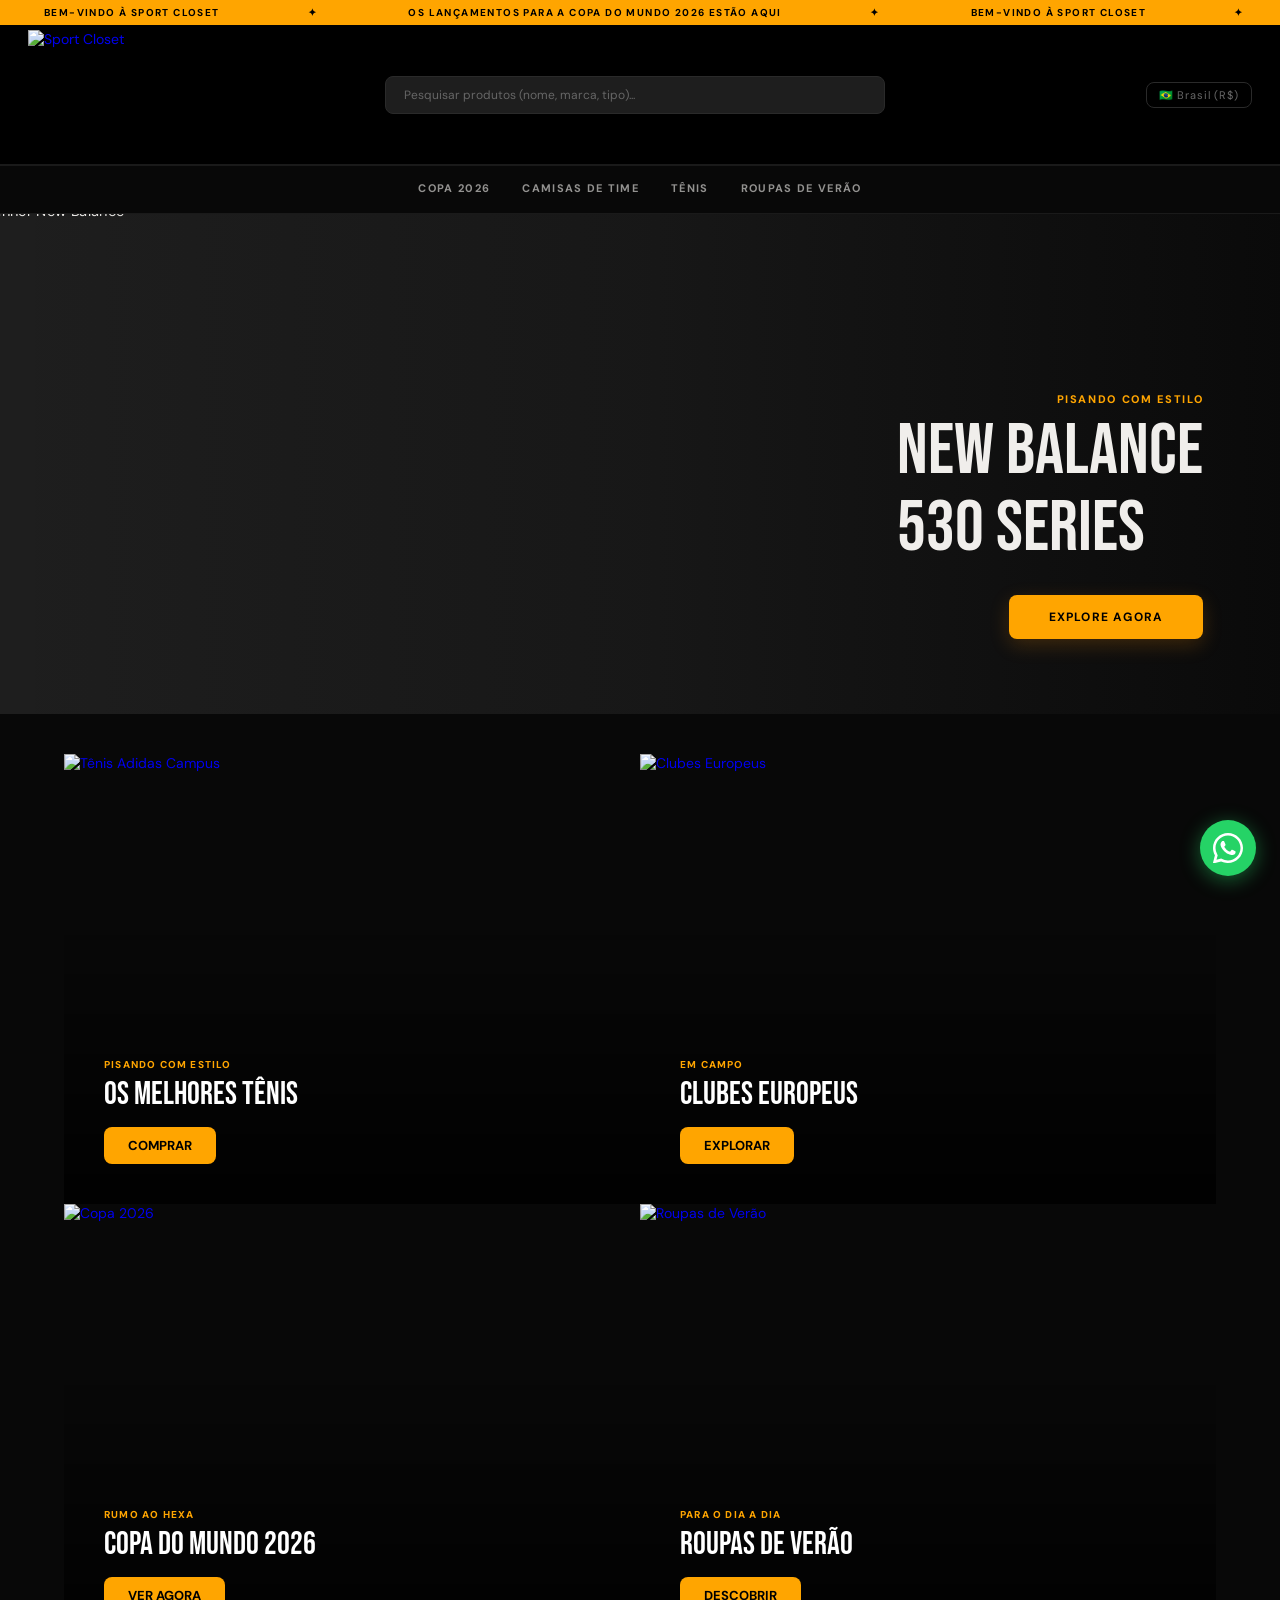
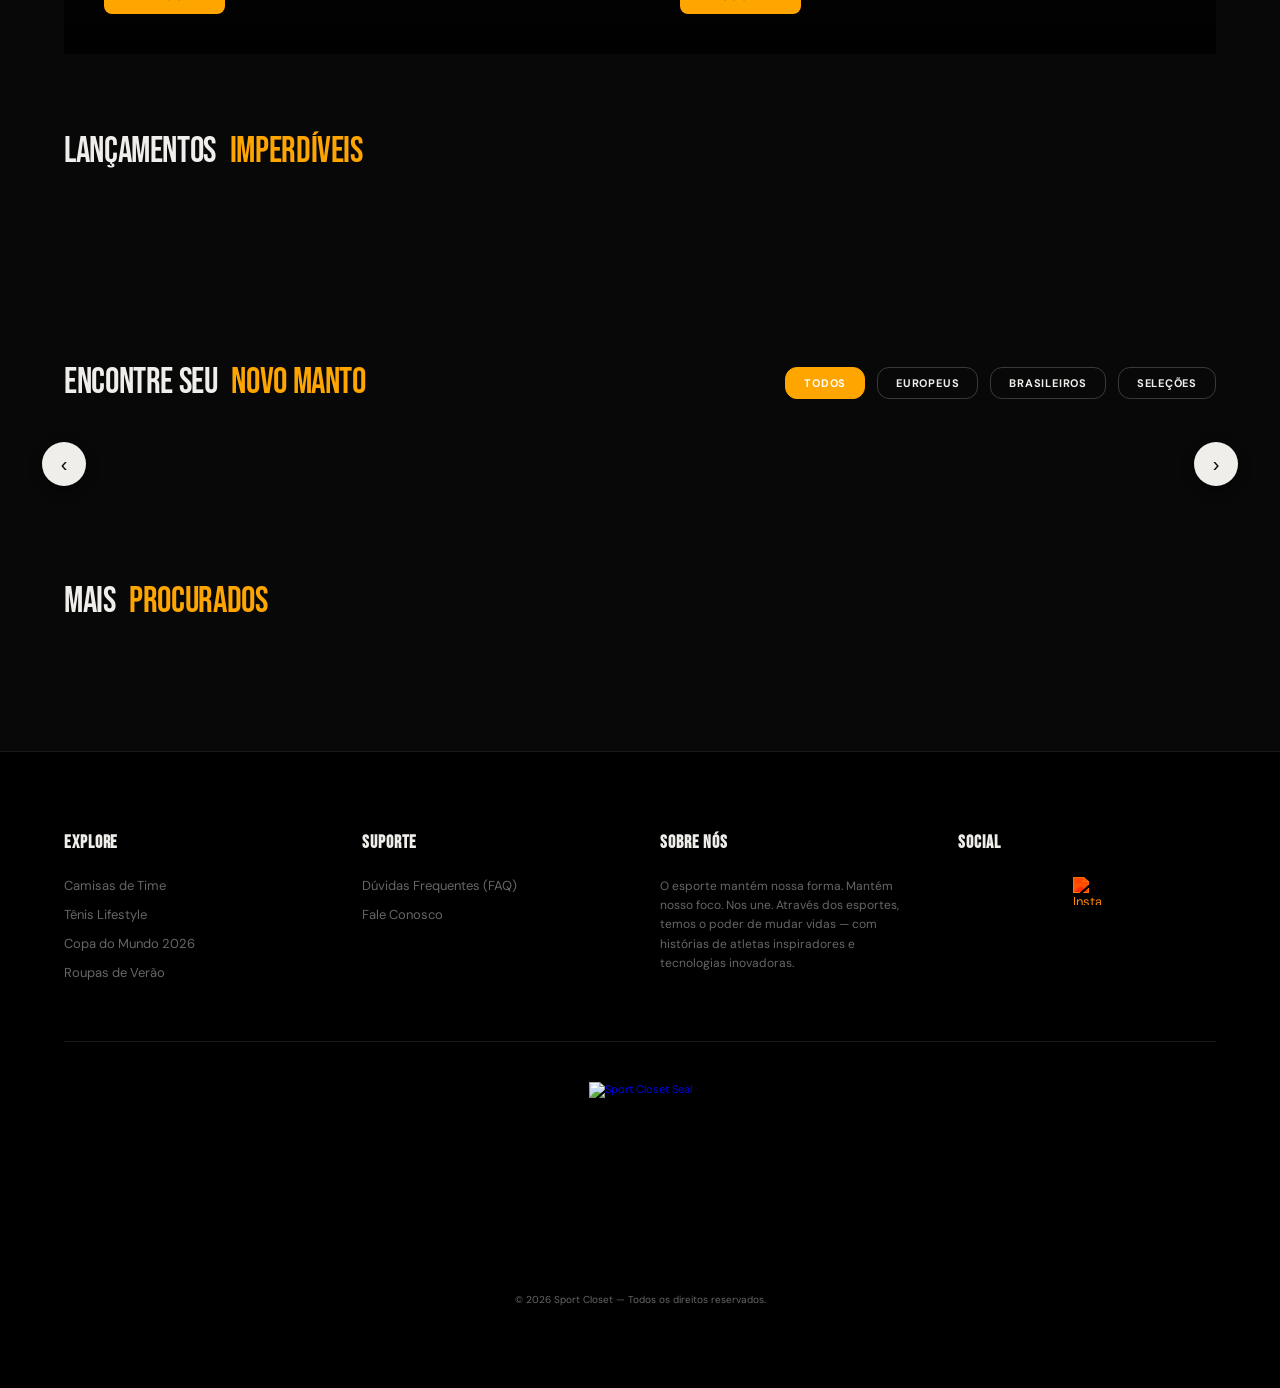
==== commit b53ed509: "Finalizing Sport Closet Premium Branding: Official Logos, Cloudflare Migration, Mobile UX Refinement" ====
--- a/index.html
+++ b/index.html
@@ -27,7 +27,7 @@
   </style>
 </head>
 
-<body class="home">
+<body class="home" data-page="index">
   <div class="ticker">
     <div class="ticker-inner">
         <span>BEM-VINDO À SPORT CLOSET</span><span>✦</span>
@@ -46,7 +46,11 @@
         </svg>
       </div>
     </div>
-    <a href="index.html" class="nav-logo-link"><span class="logo-text">Sport Closet</span></a>
+    <a href="index.html" class="nav-logo-link">
+      <img src="https://pub-4af8db08776e49b78718c90c788bddab.r2.dev/logo-horizontal.png" class="logo-horizontal" alt="Sport Closet">
+    </a>
+
+
     <div class="nav-search nav-search-desktop">
       <input type="text" class="nav-search-input" placeholder="Pesquisar produtos (nome, marca, tipo)..."
         oninput="handleSearch(this.value)">
@@ -78,28 +82,37 @@
   <div class="hero-slider" id="heroSlider">
     <div class="slide active slide-right" onclick="window.location='tenis.html'">
       <picture>
-        <source media="(max-width: 768px)" srcset="banners/hero-3-mobile.jpg">
-        <img src="banners/hero-3-desktop.jpg" alt="Banner New Balance" loading="eager">
+        <source media="(max-width: 768px)" srcset="https://pub-4af8db08776e49b78718c90c788bddab.r2.dev/hero-3-mobile.jpg">
+        <img src="https://pub-4af8db08776e49b78718c90c788bddab.r2.dev/hero-3-desktop.jpg" alt="Banner New Balance" loading="eager">
       </picture>
       <div class="slide-content">
-        <div class="slide-subtitle">ESTILO URBANO</div>
+        <div class="slide-subtitle">PISANDO COM ESTILO</div>
         <div class="slide-title">NEW BALANCE<br>530 SERIES</div>
         <button class="slide-btn">EXPLORE AGORA</button>
       </div>
-
-
-
     </div>
     <div class="slide" onclick="window.location='copa2026.html'">
       <picture>
-        <source media="(max-width: 768px)" srcset="banners/hero-1-mobile.jpg">
-        <img src="banners/hero-1-desktop.jpg" alt="Banner Copa 2026" loading="lazy">
+        <source media="(max-width: 768px)" srcset="https://pub-4af8db08776e49b78718c90c788bddab.r2.dev/hero-1-mobile.jpg">
+        <img src="https://pub-4af8db08776e49b78718c90c788bddab.r2.dev/hero-1-desktop.jpg" alt="Banner Copa 2026" loading="lazy">
       </picture>
       <div class="slide-content">
-        <div class="slide-subtitle">NOVA COLEÇÃO</div>
+        <div class="slide-subtitle">RUMO AO HEXA</div>
         <div class="slide-title">CAMISAS DE<br>SELEÇÃO</div>
-        <button class="slide-btn">VEJA AGORA</button>
-      </div>
+        <button class="slide-btn">VER COLEÇÃO</button>
+      </div>
+    </div>
+    <div class="slide" onclick="window.location='roupas-verao.html'">
+      <picture>
+        <source media="(max-width: 768px)" srcset="https://pub-4af8db08776e49b78718c90c788bddab.r2.dev/hero-2-mobile.jpg">
+        <img src="https://pub-4af8db08776e49b78718c90c788bddab.r2.dev/hero-2-desktop.jpg" alt="Banner Roupas de Verão" loading="lazy">
+      </picture>
+      <div class="slide-content">
+        <div class="slide-subtitle">PARA O DIA A DIA</div>
+        <div class="slide-title">ROUPAS DE <span>VERÃO</span></div>
+        <button class="slide-btn">CONFERIR</button>
+      </div>
+    </div>
     </div>
   </div>
 
@@ -108,15 +121,16 @@
   <section class="lifestyle-mosaic">
     <div class="mosaic-grid">
       <a href="tenis.html" class="mosaic-item">
-        <img src="banners/promo-3-desktop.jpg" alt="Tênis Adidas Campus">
-        <div class="mosaic-overlay">
-          <div class="m-sub">ESTILO URBANO</div>
+        <img src="https://pub-4af8db08776e49b78718c90c788bddab.r2.dev/promo-3-desktop.jpg" alt="Tênis Adidas Campus">
+        <div class="mosaic-overlay">
+          <div class="m-sub">PISANDO COM ESTILO</div>
           <div class="m-tit">OS MELHORES TÊNIS</div>
           <span class="m-cta">Comprar</span>
         </div>
+
       </a>
       <a href="camisas.html" class="mosaic-item">
-        <img src="banners/hero-1-desktop.jpg" alt="Clubes Europeus">
+        <img src="https://pub-4af8db08776e49b78718c90c788bddab.r2.dev/hero-1-desktop.jpg" alt="Clubes Europeus">
         <div class="mosaic-overlay">
           <div class="m-sub">EM CAMPO</div>
           <div class="m-tit">CLUBES EUROPEUS</div>
@@ -124,7 +138,7 @@
         </div>
       </a>
       <a href="copa2026.html" class="mosaic-item">
-        <img src="banners/hero-1-desktop.jpg" alt="Copa 2026">
+        <img src="https://pub-4af8db08776e49b78718c90c788bddab.r2.dev/hero-1-desktop.jpg" alt="Copa 2026">
         <div class="mosaic-overlay">
           <div class="m-sub">RUMO AO HEXA</div>
           <div class="m-tit">COPA DO MUNDO 2026</div>
@@ -132,7 +146,7 @@
         </div>
       </a>
       <a href="roupas-verao.html" class="mosaic-item">
-        <img src="banners/hero-2-desktop.jpg" alt="Roupas de Verão">
+        <img src="https://pub-4af8db08776e49b78718c90c788bddab.r2.dev/hero-2-desktop.jpg" alt="Roupas de Verão">
 
         <div class="mosaic-overlay">
           <div class="m-sub">PARA O DIA A DIA</div>
@@ -212,9 +226,52 @@
     </div>
   </div>
   <footer>
-    <a href="index.html" class="nav-logo-link"><span class="logo-text">Sport Closet</span></a>
-    <div>© 2026 Sport Closet — Todos os direitos reservados</div>
+    <div class="footer-content">
+      <div class="footer-col">
+        <h4>EXPLORE</h4>
+        <ul>
+          <li><a href="camisas.html">Camisas de Time</a></li>
+          <li><a href="tenis.html">Tênis Lifestyle</a></li>
+          <li><a href="copa2026.html">Copa do Mundo 2026</a></li>
+          <li><a href="roupas-verao.html">Roupas de Verão</a></li>
+        </ul>
+      </div>
+      <div class="footer-col">
+        <h4>SUPORTE</h4>
+        <ul>
+          <li><a href="https://wa.me/5531992082542?text=Olá!%20Tenho%20uma%20dúvida%20sobre%20o%20Sport%20Closet...">Dúvidas Frequentes (FAQ)</a></li>
+
+          <li><a href="https://wa.me/5531992082542">Fale Conosco</a></li>
+        </ul>
+      </div>
+      <div class="footer-col">
+        <h4>SOBRE NÓS</h4>
+        <p style="font-size:12px; line-height:1.6; color:var(--muted);">O esporte mantém nossa forma. Mantém nosso foco. Nos une. Através dos esportes, temos o poder de mudar vidas — com histórias de atletas inspiradores e tecnologias inovadoras.</p>
+      </div>
+      <div class="footer-col">
+        <h4>SOCIAL</h4>
+        <a href="https://instagram.com/sportcloset" target="_blank" class="insta-circle">
+          <img src="https://pub-4af8db08776e49b78718c90c788bddab.r2.dev/instagram.svg" alt="Instagram">
+        </a>
+
+      </div>
+
+    </div>
+    
+    <div class="footer-bottom">
+      <a href="index.html" class="nav-logo-link" style="margin-bottom:10px;">
+        <img src="https://pub-4af8db08776e49b78718c90c788bddab.r2.dev/logo-vertical.png" class="logo-vertical" alt="Sport Closet Seal">
+      </a>
+
+      <div class="footer-legal">
+
+        © 2026 Sport Closet — Todos os direitos reservados. 
+      </div>
+
+    </div>
+
   </footer>
+
   <script src="produtos.js"></script>
   <script src="loja.js"></script>
   <script src="animacoes.js"></script>
--- a/style.css
+++ b/style.css
@@ -1,6 +1,8 @@
 /* ─── RESET & VARS ─────────────────────────────────────────────────────────── */
 :root {
   --black: #080808;
+
+
   --white: #f0eeeb;
   --accent: #FFA500;
   --gray: #131313;
@@ -91,14 +93,20 @@
   align-items: center;
   justify-content: space-between;
   padding: 0 28px;
-  height: 64px;
+  height: 140px;
+
+
   border-bottom: 1px solid #1a1a1a;
   position: sticky;
   top: 0;
-  background: rgba(8, 8, 8, .97);
+  background: #000000 !important;
+
+
   backdrop-filter: blur(10px);
   z-index: 100;
-}
+  overflow: hidden;
+}
+
 
 .nav-left {
   display: none;
@@ -116,11 +124,64 @@
   display: flex;
 }
 
-.logo-svg {
-  height: 36px;
+.logo-svg, .logo-horizontal {
+  height: 130px;
   width: auto;
   cursor: pointer;
-}
+  mix-blend-mode: screen;
+  transition: transform 0.3s ease;
+  transform: none;
+}
+
+.logo-horizontal:hover {
+  transform: scale(1.03);
+}
+
+
+
+.logo-vertical {
+  height: 180px;
+  width: auto;
+  mix-blend-mode: screen;
+  display: block;
+  margin: 0 auto;
+  transition: transform 0.3s ease;
+}
+
+.logo-vertical:hover {
+  transform: scale(1.03);
+}
+
+.insta-circle {
+  display: flex !important;
+  align-items: center;
+  justify-content: center;
+  text-decoration: none;
+  margin-top: 5px;
+  transition: transform 0.3s ease;
+}
+
+.insta-circle img {
+  width: 28px;
+  height: 28px;
+  display: block;
+  /* Orange filter for #FFA500 */
+  filter: invert(72%) sepia(74%) saturate(2250%) hue-rotate(359deg) brightness(102%) contrast(106%);
+  transition: all 0.3s ease;
+}
+
+.insta-circle:hover {
+  transform: scale(1.15);
+}
+
+.insta-circle:hover img {
+  filter: brightness(1.2) saturate(1.5);
+}
+
+
+
+
+
 
 /* Update nav to hold search */
 .nav-search-desktop {
@@ -324,68 +385,70 @@
   left: 0;
   width: 100%;
   height: 100%;
-  background: linear-gradient(90deg, rgba(8, 8, 8, 0.85) 0%, rgba(8, 8, 8, 0.4) 40%, transparent 100%);
+  background: linear-gradient(90deg, rgba(8, 8, 8, 0.9) 0%, rgba(8, 8, 8, 0.3) 50%, transparent 100%);
   z-index: 1;
   pointer-events: none;
 }
 
+.slide.slide-right::after {
+  background: linear-gradient(-90deg, rgba(8, 8, 8, 0.9) 0%, rgba(8, 8, 8, 0.3) 50%, transparent 100%);
+}
+
+
 .slide.active img {
   transform: scale(1.05);
 }
 
 .slide-content {
   position: absolute;
-  left: 6%; /* Respiro lateral */
-  bottom: 12%; /* Respiro inferior */
+  left: 6%;
+  bottom: 15%;
   z-index: 10;
-  width: auto; /* Deixa o conteúdo respirar */
-  max-width: 80%;
-  box-sizing: border-box;
-}
-
-/* Slide com conteúdo na direita */
-.slide.slide-right::after {
-  background: linear-gradient(-90deg, rgba(8, 8, 8, 0.85) 0%, rgba(8, 8, 8, 0.4) 40%, transparent 100%);
+  width: auto;
+  max-width: 85%;
+  display: flex;
+  flex-direction: column;
+  gap: 10px;
+  align-items: flex-start;
 }
 
 .slide.slide-right .slide-content {
   left: auto;
   right: 6%;
-  text-align: right;
-}
-
-.slide.slide-right .slide-btn {
-  margin-left: auto;
-}
-
-
-
+  align-items: flex-end;
+}
 
 .slide-subtitle {
+  color: var(--accent) !important;
   font-size: 11px;
-  letter-spacing: 0.25em;
-  color: var(--accent);
-  margin-bottom: 8px;
-  text-transform: uppercase;
+  font-weight: 800;
+  letter-spacing: 0.15em;
+  padding: 0;
+  text-transform: uppercase;
+  width: fit-content;
   transform: translateY(20px);
   opacity: 0;
-  text-shadow: 0 2px 12px rgba(0,0,0,0.5);
-  font-weight: 700;
+  border-radius: 0;
+  box-shadow: none;
 }
 
 .slide.active .slide-subtitle {
   animation: slideContentUp 0.6s ease forwards 0.3s;
 }
 
+
 .slide-title {
+  color: var(--white) !important;
   font-family: var(--font-d);
-  font-size: clamp(60px, 9vw, 92px);
-  line-height: 0.85;
-  letter-spacing: -0.02em;
-  margin-bottom: 24px;
+  font-size: clamp(38px, 6vw, 72px);
+  line-height: 1;
+  padding: 0;
+  margin-bottom: 20px;
+  text-transform: uppercase;
   transform: translateY(30px);
   opacity: 0;
-  text-shadow: 0 4px 24px rgba(0,0,0,0.4);
+  width: fit-content;
+  text-shadow: none;
 }
 
 .slide.active .slide-title {
@@ -393,39 +456,49 @@
 }
 
 
+/* Fundo branco no título do hero se for quebrado em duas linhas */
+.slide-title br {
+  display: block;
+  content: "";
+  margin-top: 5px;
+}
+
+
+
 
 .slide-btn {
-  background: rgba(255, 255, 255, 0.05);
-  backdrop-filter: blur(8px);
-  color: var(--white);
-  border: 1.5px solid var(--white);
-  padding: 12px 32px;
-  border-radius: var(--radius); /* Padronização Sport Closet */
+  background: var(--accent);
+  color: #000;
+  border: none;
+
+  padding: 14px 40px;
+  border-radius: var(--radius);
   font-family: var(--font-b);
-
-
-  font-size: 11px;
+  font-size: 12px;
   font-weight: 700;
-  letter-spacing: 0.15em;
+  letter-spacing: 0.1em;
   text-transform: uppercase;
   pointer-events: auto;
   cursor: pointer;
-  transition: all 0.4s cubic-bezier(0.165, 0.84, 0.44, 1);
+  transition: all 0.3s ease;
   transform: translateY(20px);
   opacity: 0;
-  box-shadow: 0 4px 15px rgba(0,0,0,0.2);
-}
+  box-shadow: 0 6px 20px rgba(255, 144, 0, 0.2);
+}
+
 
 .slide-btn:hover {
   background: var(--white);
-  color: var(--black);
+  color: #000;
   transform: scale(1.05);
+
   box-shadow: 0 8px 32px rgba(255,255,255,0.2);
 }
 
 .slide.active .slide-btn {
   animation: slideContentUp 0.6s ease forwards 0.7s;
 }
+
 
 @keyframes slideContentUp {
   to {
@@ -577,9 +650,10 @@
 .fb.active, .fp.active {
   background: var(--accent);
   border-color: var(--accent);
-  color: #fff;
+  color: #000;
   font-weight: 700;
 }
+
 
 
 
@@ -722,22 +796,26 @@
   display: flex;
   align-items: center;
   justify-content: center;
-  gap: 10px;
+  gap: 8px;
   background: #25D366;
   color: #fff;
   border: none;
-  border-radius: var(--radius); /* Padronizado 8px */
-  padding: 12px;
-  margin: 10px 14px 15px 14px; /* Ajustado para alinhar com o padding interno */
+  border-radius: var(--radius); 
+  padding: 10px 4px; 
+  margin: 10px 14px 15px; 
   font-family: var(--font-b);
-  font-size: 11px;
+  font-size: 10px;
   font-weight: 800;
   cursor: pointer;
   transition: background 0.2s, transform 0.2s;
   text-transform: uppercase;
-  letter-spacing: 0.05em;
-  width: auto; /* Deixa as margens controlarem a largura sem cortar */
-}
+  letter-spacing: 0.02em;
+  width: calc(100% - 28px);
+  box-sizing: border-box;
+  min-height: 44px;
+}
+
+
 
 
 
@@ -1090,30 +1168,88 @@
 }
 
 /* ─── FOOTER ────────────────────────────────────────────────────────────────── */
+/* ─── FOOTER REDESIGN (ADIDAS STYLE) ───────────────────────────────────────── */
 footer {
+  background: #000000 !important;
   border-top: 1px solid #181818;
-  padding: 36px 28px;
-  display: flex;
-  align-items: center;
-  justify-content: center;
-  gap: 16px;
-  color: var(--muted);
-  font-size: 11px;
-}
-
-footer a {
+  padding: 80px 5% 40px 5%;
+  color: var(--white);
+}
+
+
+.footer-content {
+  display: grid;
+  grid-template-columns: repeat(auto-fit, minmax(200px, 1fr));
+  gap: 40px;
+  margin-bottom: 60px;
+}
+
+.footer-col h4 {
+  font-family: var(--font-d);
+  font-size: 18px;
+  text-transform: uppercase;
+  margin-bottom: 24px;
+  letter-spacing: 0.05em;
+}
+
+.footer-col ul {
+  list-style: none;
+  padding: 0;
+  display: flex;
+  flex-direction: column;
+  gap: 12px;
+}
+
+.footer-col a {
   color: var(--muted);
   text-decoration: none;
-  transition: color var(--transition);
-}
-
-footer a:hover {
-  color: var(--white);
-}
-
-.footer-logo {
-  height: 28px;
-}
+  font-size: 13px;
+  transition: color 0.2s;
+}
+
+.footer-col a:hover {
+  color: var(--accent);
+  text-decoration: underline;
+}
+
+.footer-bottom {
+  border-top: 1px solid #181818;
+  padding: 40px 0;
+  display: flex;
+  flex-direction: column;
+  align-items: center;
+  gap: 20px;
+  text-align: center;
+  position: relative;
+}
+
+
+.footer-legal {
+    font-size: 11px;
+    color: var(--muted);
+    line-height: 1.6;
+    max-width: 800px;
+}
+
+
+.footer-legal {
+  font-size: 10px;
+  color: var(--muted);
+  max-width: 800px;
+  line-height: 1.6;
+}
+
+/* UX: Esconder elementos no SEARCH */
+.search-active-ui .hero-slider,
+.search-active-ui .lifestyle-mosaic,
+.search-active-ui .team-finder-section {
+  display: none !important;
+}
+
+footer {
+  font-size: 11px;
+}
+
 
 /* ─── PAGE ENTER ANIMATION ──────────────────────────────────────────────────── */
 .page-enter {
@@ -1226,35 +1362,46 @@
 .mosaic-overlay {
   position: absolute;
   inset: 0;
-  background: linear-gradient(to top, rgba(0,0,0,0.95) 0%, rgba(0,0,0,0) 60%);
+  background: linear-gradient(to top, rgba(0,0,0,0.85) 0%, rgba(0,0,0,0) 60%);
   display: flex;
   flex-direction: column;
   justify-content: flex-end;
-  padding: 48px; /* Aumentado de 32px para maior distanciamento interno */
+  padding: 40px;
   color: #fff;
   transition: opacity 0.3s;
 }
 
+.mosaic-item:hover .mosaic-overlay {
+  background: linear-gradient(to top, rgba(0,0,0,0.95) 0%, rgba(0,0,0,0.1) 60%);
+}
+
+
 
 
 .m-sub {
-  font-size: 12px;
+  font-size: 10px;
   font-weight: 800;
   letter-spacing: 0.12em;
   margin-bottom: 8px;
   text-transform: uppercase;
-  color: var(--accent); /* Badge em Laranja */
+  color: var(--accent);
+  padding: 0;
+  width: fit-content;
 }
 
 .m-tit {
   font-family: var(--font-d);
   font-size: 32px;
-  font-weight: normal; /* Removido o 800 para combinar com o Hero */
+  font-weight: normal;
   margin-bottom: 16px;
-  line-height: 0.9;
+  line-height: 1;
   text-transform: uppercase;
   color: #fff; 
-}
+  padding: 0;
+  width: fit-content;
+}
+
+
 
 
 
@@ -1263,10 +1410,12 @@
   display: inline-block;
   align-self: flex-start;
   background: var(--accent);
-  color: #fff; /* Trocado preto por branco para melhor contraste */
+  color: #000; 
   padding: 10px 24px;
-  border-radius: 12px; /* Padronização 12px */
+  border-radius: var(--radius); /* Padronização Sport Closet */
   font-size: 13px;
+
+
 
   font-weight: 700;
   text-transform: uppercase;
@@ -1296,6 +1445,12 @@
   flex-wrap: wrap;
   gap: 20px;
 }
+
+.brand-bar {
+  background: #080808 !important;
+  border-top: 1px solid #1a1a1a;
+}
+
 
 /* Padronização dos Títulos de Seção */
 .section-title, .finder-title {
@@ -1423,10 +1578,22 @@
 
 
   nav {
-    height: 72px;
+    height: 120px !important;
+    background: #000000 !important;
+
+
     padding: 0 16px;
     position: relative;
-  }
+    overflow: hidden;
+  }
+
+  .logo-horizontal {
+    height: 100px !important;
+    width: auto !important;
+    mix-blend-mode: screen !important;
+    transform: none !important;
+  }
+
 
   .nav-left {
     display: flex;
@@ -1448,9 +1615,23 @@
     display: flex;
   }
 
-  .logo-svg {
-    height: 44px;
-  }
+  .logo-vertical {
+    height: 140px;
+  }
+
+  .footer-bottom .nav-logo-link {
+    position: static !important;
+    transform: none !important;
+    margin: 0 auto 10px;
+  }
+
+
+
+
+  .logo-svg, .logo-horizontal {
+    height: 48px;
+  }
+
 
   .brands-toggle-mobile {
     display: flex;
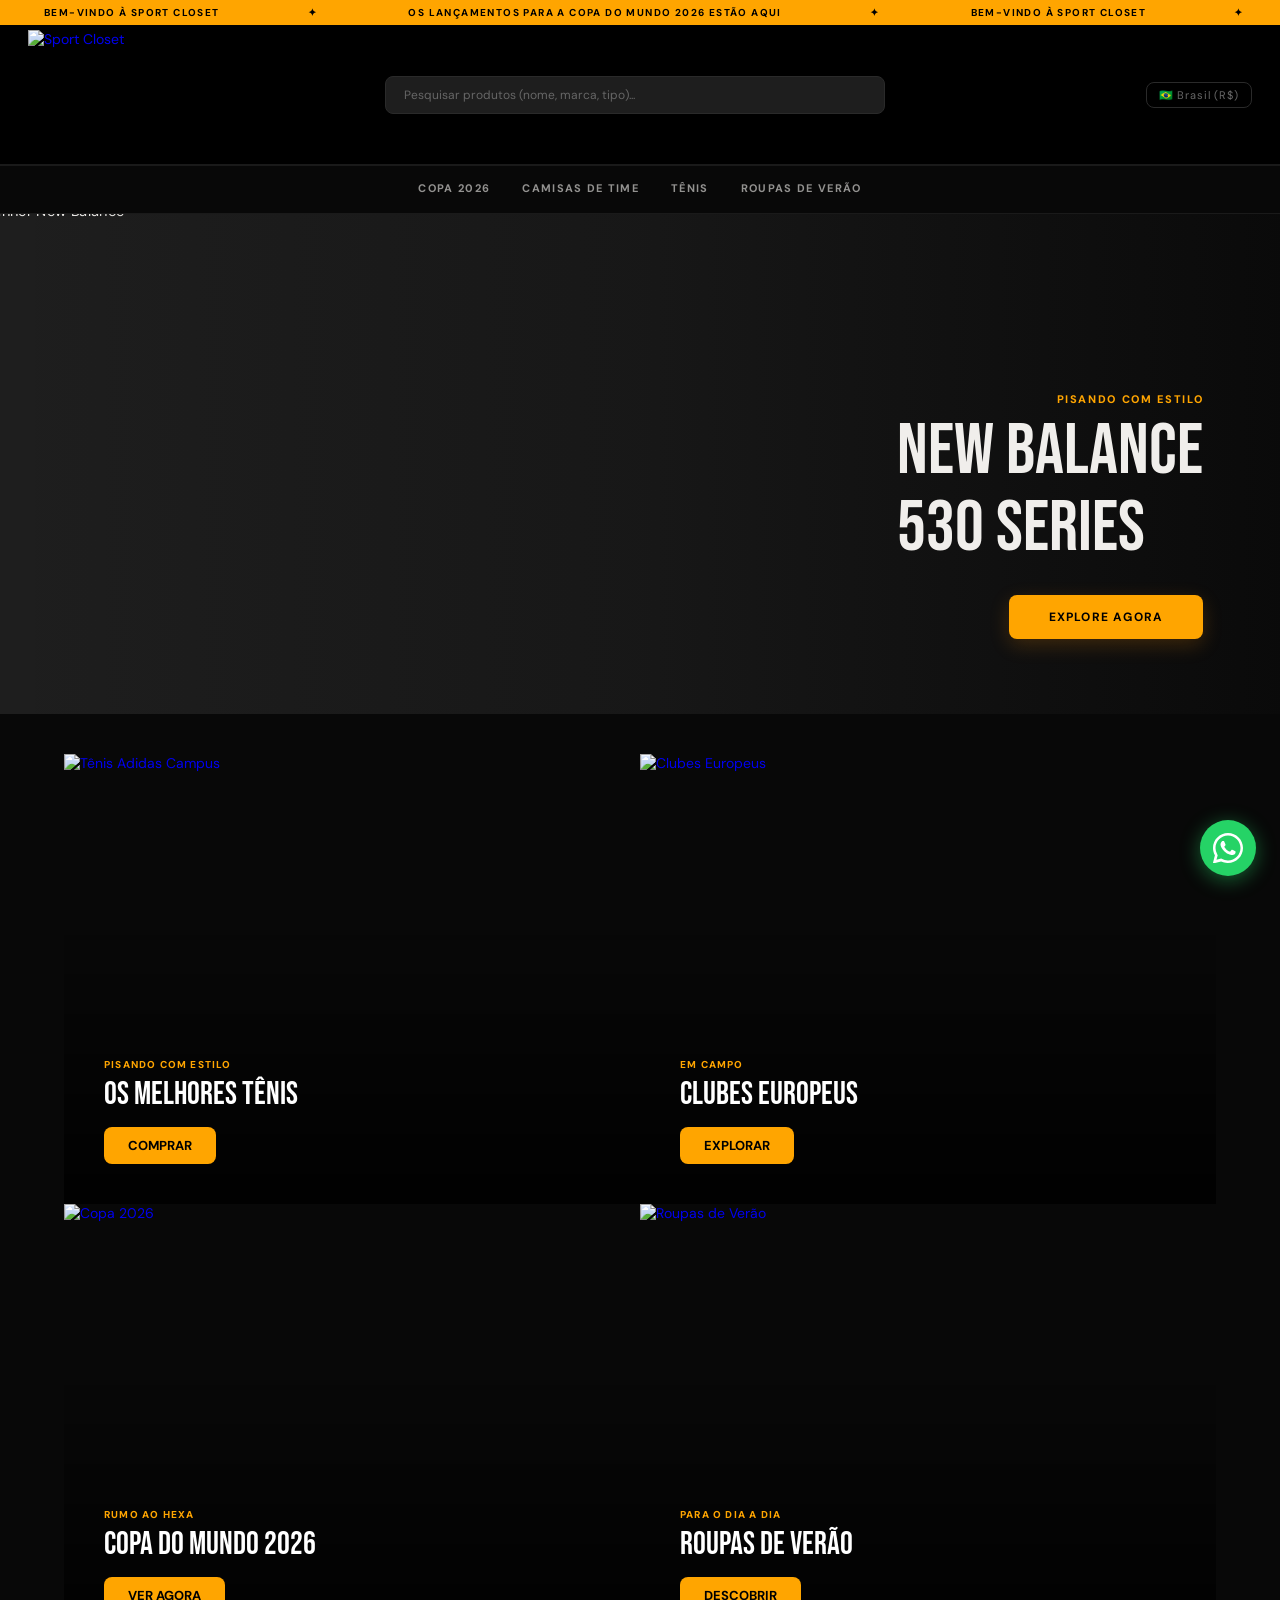
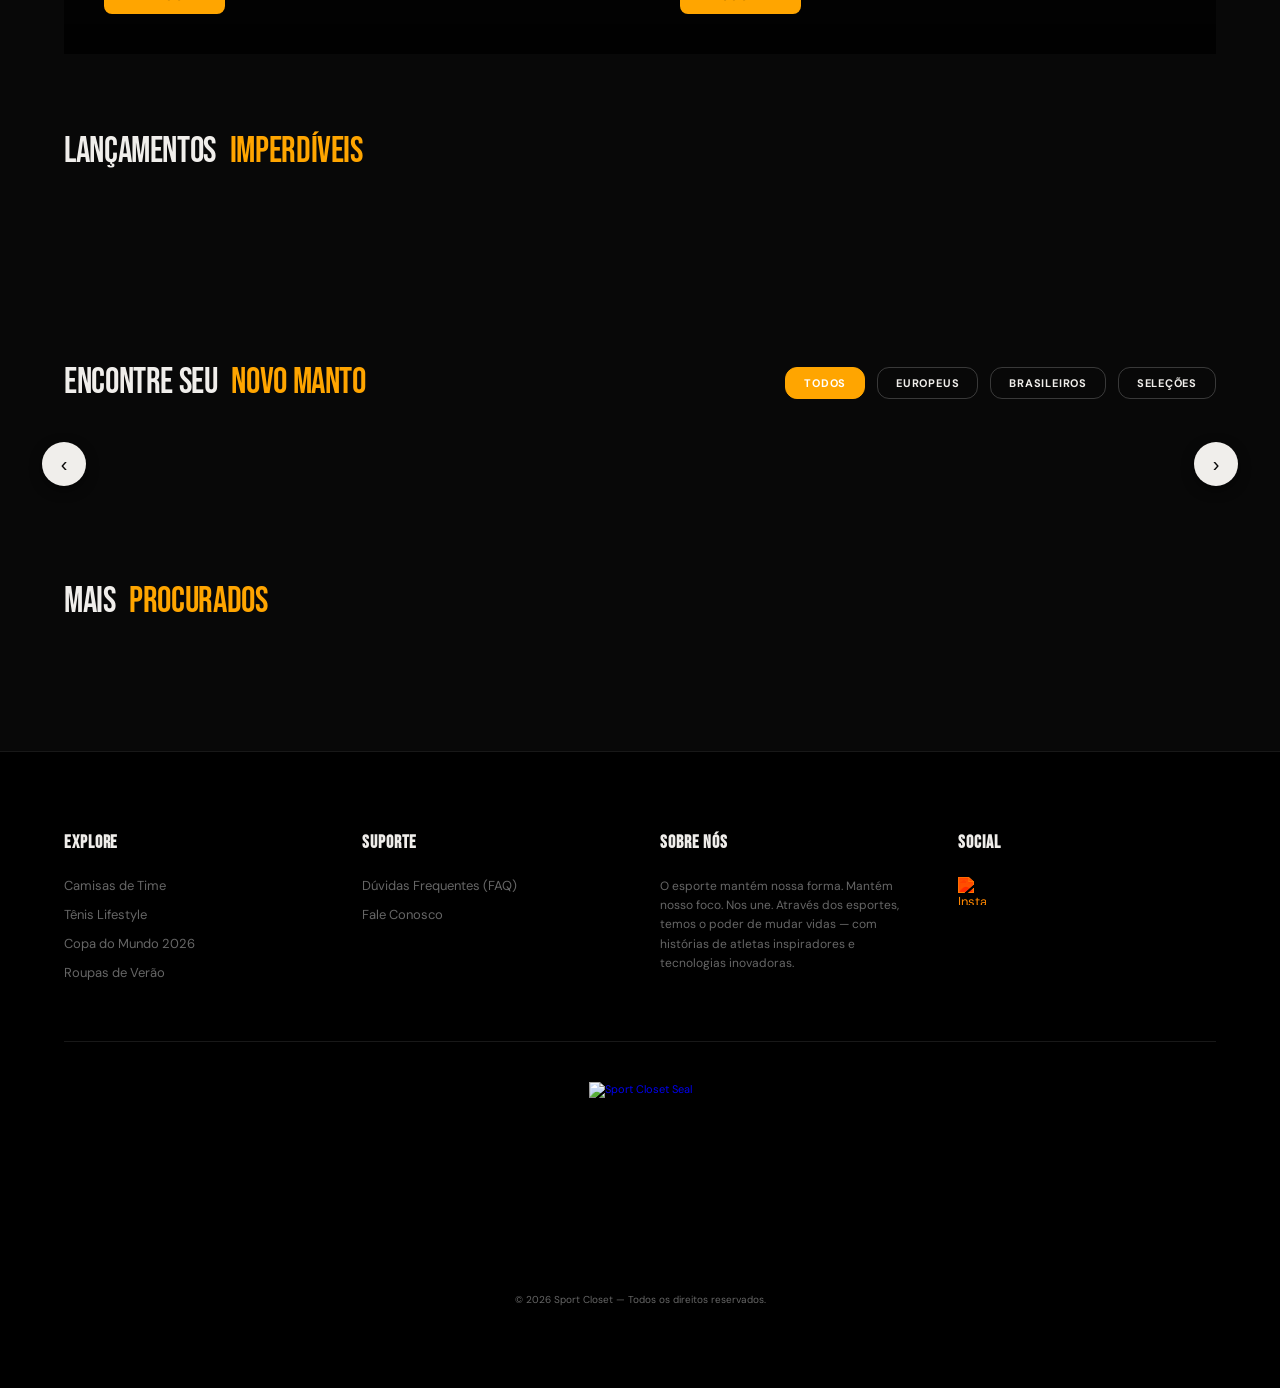
==== commit 6daead47: "feat: stabilize storefront, fix internationalization flicker, and implement total data normalization" ====
--- a/index.html
+++ b/index.html
@@ -27,7 +27,7 @@
   </style>
 </head>
 
-<body class="home" data-page="index">
+<body class="home is-loading" data-page="index">
   <div class="ticker">
     <div class="ticker-inner">
         <span>BEM-VINDO À SPORT CLOSET</span><span>✦</span>
@@ -272,7 +272,6 @@
 
   </footer>
 
-  <script src="produtos.js"></script>
   <script src="loja.js"></script>
   <script src="animacoes.js"></script>
   <!-- Botão WhatsApp Flutuante -->
@@ -281,6 +280,6 @@
 
     <svg viewBox="0 0 24 24" xmlns="http://www.w3.org/2000/svg"><path d="M17.472 14.382c-.297-.149-1.758-.867-2.03-.967-.273-.099-.471-.148-.67.15-.197.297-.767.966-.94 1.164-.173.199-.347.223-.644.075-.297-.15-1.255-.463-2.39-1.475-.883-.788-1.48-1.761-1.653-2.059-.173-.297-.018-.458.13-.606.134-.133.298-.347.446-.52.149-.174.198-.298.298-.497.099-.198.05-.371-.025-.52-.075-.149-.669-1.612-.916-2.207-.242-.579-.487-.5-.669-.51-.173-.008-.371-.01-.57-.01-.198 0-.52.074-.792.372-.272.297-1.04 1.016-1.04 2.479 0 1.462 1.065 2.875 1.213 3.074.149.198 2.096 3.2 5.077 4.487.709.306 1.262.489 1.694.625.712.227 1.36.195 1.871.118.571-.085 1.758-.719 2.006-1.413.248-.694.248-1.289.173-1.413-.074-.124-.272-.198-.57-.347z"/><path d="M12 0C5.373 0 0 5.373 0 12c0 2.127.558 4.126 1.535 5.858L.057 23.633a.5.5 0 0 0 .61.61l5.775-1.478A11.95 11.95 0 0 0 12 24c6.627 0 12-5.373 12-12S18.627 0 12 0zm0 22a9.944 9.944 0 0 1-5.088-1.392l-.363-.216-3.763.963.982-3.637-.237-.376A9.944 9.944 0 0 1 2 12C2 6.477 6.477 2 12 2s10 4.477 10 10-4.477 10-10 10z"/></svg>
   </a>
+<body class="is-loading">
 </body>
-
 </html>
--- a/style.css
+++ b/style.css
@@ -53,6 +53,13 @@
   font-family: var(--font-b);
   font-size: 14px;
   overflow-x: hidden;
+  opacity: 1;
+  transition: opacity 0.4s ease;
+}
+
+body.is-loading {
+  opacity: 0;
+  pointer-events: none;
 }
 
 /* ─── TICKER ────────────────────────────────────────────────────────────────── */
@@ -155,11 +162,13 @@
 .insta-circle {
   display: flex !important;
   align-items: center;
-  justify-content: center;
+  justify-content: flex-start;
   text-decoration: none;
   margin-top: 5px;
   transition: transform 0.3s ease;
-}
+  width: fit-content;
+}
+
 
 .insta-circle img {
   width: 28px;
@@ -175,8 +184,10 @@
 }
 
 .insta-circle:hover img {
-  filter: brightness(1.2) saturate(1.5);
-}
+  /* Mantém o filtro laranja e adiciona o boost de brilho e saturação */
+  filter: invert(72%) sepia(74%) saturate(3500%) hue-rotate(359deg) brightness(1.3) contrast(106%);
+}
+
 
 
 
@@ -1049,15 +1060,17 @@
 }
 
 .m-price {
-  font-size: 28px;
-  font-weight: 500;
-  margin-bottom: 3px;
+  font-family: var(--font-d);
+  font-size: 34px;
+  color: var(--accent);
+  line-height: 1;
+  margin-bottom: 2px;
 }
 
 .m-price-alt {
-  font-size: 12px;
+  font-size: 13px;
   color: var(--muted);
-  margin-bottom: 22px;
+  margin-bottom: 24px;
 }
 
 .m-label {
